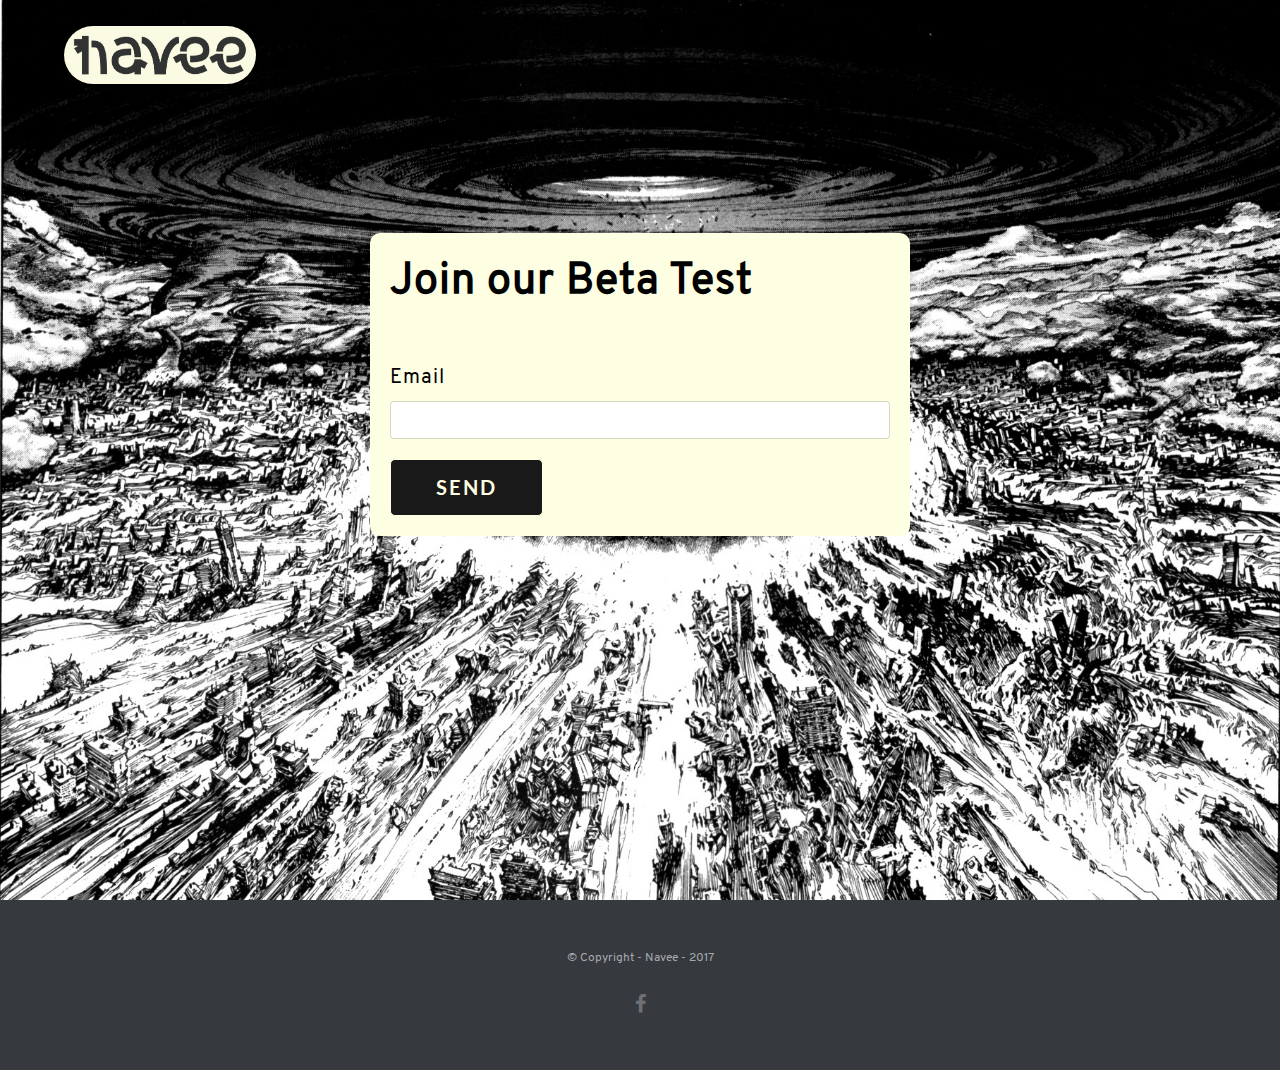
==== joinbeta.html @ 869cebb1 "Add files" ====
<!DOCTYPE html>
<html lang="en">

  <head>

    <meta charset="utf-8">
    <meta name="viewport" content="width=device-width, initial-scale=1, shrink-to-fit=no">
    <meta name="description" content="">
    <meta name="author" content="">

    <title>Navee's Landing Inn | Trying to build the future of online Comics!</title>

    <!-- Bootstrap core CSS -->
    <link href="vendor/bootstrap/css/bootstrap.min.css" rel="stylesheet">

    <!-- Custom fonts for this template -->
    <link rel="stylesheet" href="vendor/font-awesome/css/font-awesome.min.css">
    <link rel="stylesheet" href="vendor/simple-line-icons/css/simple-line-icons.css">
    <link href="https://fonts.googleapis.com/css?family=Lato" rel="stylesheet">
    <link href="https://fonts.googleapis.com/css?family=Catamaran:100,200,300,400,500,600,700,800,900" rel="stylesheet">
    <link href="https://fonts.googleapis.com/css?family=Muli" rel="stylesheet">

    <!-- Plugin CSS -->
    <link rel="stylesheet" href="device-mockups/device-mockups.min.css">

    <!-- Custom styles for this template -->
    <link href="css/new-age.min.css" rel="stylesheet">

  </head>

  <body id="page-top">

    <header class="masthead login_sheet">
  	  <img alt="" src="img/LOGO_NAVEE.jpg" id="logo">
      <div class="container h-100" style="padding-top: 100px;">
        <div class="row h-50">
          <div class="col-lg-6 my-auto mx-auto justify-content-center">
          	<div class="div-login">
				<div class="header-content mx-auto">
				  <!--<h1 class="mb-5"><span style="font-weight: bold;"><span style="color:red;">RE</span>IMAGINE MANGAS</span>-->
				  <h1 class="mb-2"><span style="font-weight: bold;font-size: 43px;">Join our Beta Test</span>
				  <br>
				  <p style="font-size: 30px;"><br>
				  	<label for="email">Email</label>
  					<input type="text" class="form-control" id="email">
				  </p></h1>
				  <a href="newcomer.html" class="btn btn-outline btn-xl js-scroll-trigger" id="signup" style="background-color: #191919!important;color: #FEFEE2">SEND</a>
				</div>
			  </div>
          </div>
        </div>
      </div>
      <br>
    </header>

    <footer>
      <div class="container" id="footer1">
        <p>&copy; Copyright - Navee - 2017</p>
      </div>
      <div class="container" id="footer2">
      	<ul class="list-inline list-social">
          <!--<li class="list-inline-item social-twitter">
            <a href="#">
              <i class="fa fa-twitter"></i>
            </a>
          </li>-->
          <li class="list-inline-item social-facebook">
            <a href="https://www.facebook.com/naveemanga/" target="_blank">
              <i class="fa fa-facebook"></i>
            </a>
          </li>
          <!--<li class="list-inline-item social-google-plus">
            <a href="#">
              <i class="fa fa-google-plus"></i>
            </a>
          </li>-->
		  </ul>
      </div>
    </footer>

    <!-- Bootstrap core JavaScript -->
    <script src="vendor/jquery/jquery.min.js"></script>
    <script src="vendor/popper/popper.min.js"></script>
    <script src="vendor/bootstrap/js/bootstrap.min.js"></script>

    <!-- Plugin JavaScript -->
    <script src="vendor/jquery-easing/jquery.easing.min.js"></script>

    <!-- Custom scripts for this template -->
    <script src="js/new-age.min.js"></script>

  </body>

</html>
---- vendor/simple-line-icons/css/simple-line-icons.css ----
@font-face {
  font-family: 'simple-line-icons';
  src: url('../fonts/Simple-Line-Icons.eot?v=2.4.0');
  src: url('../fonts/Simple-Line-Icons.eot?v=2.4.0#iefix') format('embedded-opentype'), url('../fonts/Simple-Line-Icons.woff2?v=2.4.0') format('woff2'), url('../fonts/Simple-Line-Icons.ttf?v=2.4.0') format('truetype'), url('../fonts/Simple-Line-Icons.woff?v=2.4.0') format('woff'), url('../fonts/Simple-Line-Icons.svg?v=2.4.0#simple-line-icons') format('svg');
  font-weight: normal;
  font-style: normal;
}
/*
 Use the following CSS code if you want to have a class per icon.
 Instead of a list of all class selectors, you can use the generic [class*="icon-"] selector, but it's slower:
*/
.icon-user,
.icon-people,
.icon-user-female,
.icon-user-follow,
.icon-user-following,
.icon-user-unfollow,
.icon-login,
.icon-logout,
.icon-emotsmile,
.icon-phone,
.icon-call-end,
.icon-call-in,
.icon-call-out,
.icon-map,
.icon-location-pin,
.icon-direction,
.icon-directions,
.icon-compass,
.icon-layers,
.icon-menu,
.icon-list,
.icon-options-vertical,
.icon-options,
.icon-arrow-down,
.icon-arrow-left,
.icon-arrow-right,
.icon-arrow-up,
.icon-arrow-up-circle,
.icon-arrow-left-circle,
.icon-arrow-right-circle,
.icon-arrow-down-circle,
.icon-check,
.icon-clock,
.icon-plus,
.icon-minus,
.icon-close,
.icon-event,
.icon-exclamation,
.icon-organization,
.icon-trophy,
.icon-screen-smartphone,
.icon-screen-desktop,
.icon-plane,
.icon-notebook,
.icon-mustache,
.icon-mouse,
.icon-magnet,
.icon-energy,
.icon-disc,
.icon-cursor,
.icon-cursor-move,
.icon-crop,
.icon-chemistry,
.icon-speedometer,
.icon-shield,
.icon-screen-tablet,
.icon-magic-wand,
.icon-hourglass,
.icon-graduation,
.icon-ghost,
.icon-game-controller,
.icon-fire,
.icon-eyeglass,
.icon-envelope-open,
.icon-envelope-letter,
.icon-bell,
.icon-badge,
.icon-anchor,
.icon-wallet,
.icon-vector,
.icon-speech,
.icon-puzzle,
.icon-printer,
.icon-present,
.icon-playlist,
.icon-pin,
.icon-picture,
.icon-handbag,
.icon-globe-alt,
.icon-globe,
.icon-folder-alt,
.icon-folder,
.icon-film,
.icon-feed,
.icon-drop,
.icon-drawer,
.icon-docs,
.icon-doc,
.icon-diamond,
.icon-cup,
.icon-calculator,
.icon-bubbles,
.icon-briefcase,
.icon-book-open,
.icon-basket-loaded,
.icon-basket,
.icon-bag,
.icon-action-undo,
.icon-action-redo,
.icon-wrench,
.icon-umbrella,
.icon-trash,
.icon-tag,
.icon-support,
.icon-frame,
.icon-size-fullscreen,
.icon-size-actual,
.icon-shuffle,
.icon-share-alt,
.icon-share,
.icon-rocket,
.icon-question,
.icon-pie-chart,
.icon-pencil,
.icon-note,
.icon-loop,
.icon-home,
.icon-grid,
.icon-graph,
.icon-microphone,
.icon-music-tone-alt,
.icon-music-tone,
.icon-earphones-alt,
.icon-earphones,
.icon-equalizer,
.icon-like,
.icon-dislike,
.icon-control-start,
.icon-control-rewind,
.icon-control-play,
.icon-control-pause,
.icon-control-forward,
.icon-control-end,
.icon-volume-1,
.icon-volume-2,
.icon-volume-off,
.icon-calendar,
.icon-bulb,
.icon-chart,
.icon-ban,
.icon-bubble,
.icon-camrecorder,
.icon-camera,
.icon-cloud-download,
.icon-cloud-upload,
.icon-envelope,
.icon-eye,
.icon-flag,
.icon-heart,
.icon-info,
.icon-key,
.icon-link,
.icon-lock,
.icon-lock-open,
.icon-magnifier,
.icon-magnifier-add,
.icon-magnifier-remove,
.icon-paper-clip,
.icon-paper-plane,
.icon-power,
.icon-refresh,
.icon-reload,
.icon-settings,
.icon-star,
.icon-symbol-female,
.icon-symbol-male,
.icon-target,
.icon-credit-card,
.icon-paypal,
.icon-social-tumblr,
.icon-social-twitter,
.icon-social-facebook,
.icon-social-instagram,
.icon-social-linkedin,
.icon-social-pinterest,
.icon-social-github,
.icon-social-google,
.icon-social-reddit,
.icon-social-skype,
.icon-social-dribbble,
.icon-social-behance,
.icon-social-foursqare,
.icon-social-soundcloud,
.icon-social-spotify,
.icon-social-stumbleupon,
.icon-social-youtube,
.icon-social-dropbox,
.icon-social-vkontakte,
.icon-social-steam {
  font-family: 'simple-line-icons';
  speak: none;
  font-style: normal;
  font-weight: normal;
  font-variant: normal;
  text-transform: none;
  line-height: 1;
  /* Better Font Rendering =========== */
  -webkit-font-smoothing: antialiased;
  -moz-osx-font-smoothing: grayscale;
}
.icon-user:before {
  content: "\e005";
}
.icon-people:before {
  content: "\e001";
}
.icon-user-female:before {
  content: "\e000";
}
.icon-user-follow:before {
  content: "\e002";
}
.icon-user-following:before {
  content: "\e003";
}
.icon-user-unfollow:before {
  content: "\e004";
}
.icon-login:before {
  content: "\e066";
}
.icon-logout:before {
  content: "\e065";
}
.icon-emotsmile:before {
  content: "\e021";
}
.icon-phone:before {
  content: "\e600";
}
.icon-call-end:before {
  content: "\e048";
}
.icon-call-in:before {
  content: "\e047";
}
.icon-call-out:before {
  content: "\e046";
}
.icon-map:before {
  content: "\e033";
}
.icon-location-pin:before {
  content: "\e096";
}
.icon-direction:before {
  content: "\e042";
}
.icon-directions:before {
  content: "\e041";
}
.icon-compass:before {
  content: "\e045";
}
.icon-layers:before {
  content: "\e034";
}
.icon-menu:before {
  content: "\e601";
}
.icon-list:before {
  content: "\e067";
}
.icon-options-vertical:before {
  content: "\e602";
}
.icon-options:before {
  content: "\e603";
}
.icon-arrow-down:before {
  content: "\e604";
}
.icon-arrow-left:before {
  content: "\e605";
}
.icon-arrow-right:before {
  content: "\e606";
}
.icon-arrow-up:before {
  content: "\e607";
}
.icon-arrow-up-circle:before {
  content: "\e078";
}
.icon-arrow-left-circle:before {
  content: "\e07a";
}
.icon-arrow-right-circle:before {
  content: "\e079";
}
.icon-arrow-down-circle:before {
  content: "\e07b";
}
.icon-check:before {
  content: "\e080";
}
.icon-clock:before {
  content: "\e081";
}
.icon-plus:before {
  content: "\e095";
}
.icon-minus:before {
  content: "\e615";
}
.icon-close:before {
  content: "\e082";
}
.icon-event:before {
  content: "\e619";
}
.icon-exclamation:before {
  content: "\e617";
}
.icon-organization:before {
  content: "\e616";
}
.icon-trophy:before {
  content: "\e006";
}
.icon-screen-smartphone:before {
  content: "\e010";
}
.icon-screen-desktop:before {
  content: "\e011";
}
.icon-plane:before {
  content: "\e012";
}
.icon-notebook:before {
  content: "\e013";
}
.icon-mustache:before {
  content: "\e014";
}
.icon-mouse:before {
  content: "\e015";
}
.icon-magnet:before {
  content: "\e016";
}
.icon-energy:before {
  content: "\e020";
}
.icon-disc:before {
  content: "\e022";
}
.icon-cursor:before {
  content: "\e06e";
}
.icon-cursor-move:before {
  content: "\e023";
}
.icon-crop:before {
  content: "\e024";
}
.icon-chemistry:before {
  content: "\e026";
}
.icon-speedometer:before {
  content: "\e007";
}
.icon-shield:before {
  content: "\e00e";
}
.icon-screen-tablet:before {
  content: "\e00f";
}
.icon-magic-wand:before {
  content: "\e017";
}
.icon-hourglass:before {
  content: "\e018";
}
.icon-graduation:before {
  content: "\e019";
}
.icon-ghost:before {
  content: "\e01a";
}
.icon-game-controller:before {
  content: "\e01b";
}
.icon-fire:before {
  content: "\e01c";
}
.icon-eyeglass:before {
  content: "\e01d";
}
.icon-envelope-open:before {
  content: "\e01e";
}
.icon-envelope-letter:before {
  content: "\e01f";
}
.icon-bell:before {
  content: "\e027";
}
.icon-badge:before {
  content: "\e028";
}
.icon-anchor:before {
  content: "\e029";
}
.icon-wallet:before {
  content: "\e02a";
}
.icon-vector:before {
  content: "\e02b";
}
.icon-speech:before {
  content: "\e02c";
}
.icon-puzzle:before {
  content: "\e02d";
}
.icon-printer:before {
  content: "\e02e";
}
.icon-present:before {
  content: "\e02f";
}
.icon-playlist:before {
  content: "\e030";
}
.icon-pin:before {
  content: "\e031";
}
.icon-picture:before {
  content: "\e032";
}
.icon-handbag:before {
  content: "\e035";
}
.icon-globe-alt:before {
  content: "\e036";
}
.icon-globe:before {
  content: "\e037";
}
.icon-folder-alt:before {
  content: "\e039";
}
.icon-folder:before {
  content: "\e089";
}
.icon-film:before {
  content: "\e03a";
}
.icon-feed:before {
  content: "\e03b";
}
.icon-drop:before {
  content: "\e03e";
}
.icon-drawer:before {
  content: "\e03f";
}
.icon-docs:before {
  content: "\e040";
}
.icon-doc:before {
  content: "\e085";
}
.icon-diamond:before {
  content: "\e043";
}
.icon-cup:before {
  content: "\e044";
}
.icon-calculator:before {
  content: "\e049";
}
.icon-bubbles:before {
  content: "\e04a";
}
.icon-briefcase:before {
  content: "\e04b";
}
.icon-book-open:before {
  content: "\e04c";
}
.icon-basket-loaded:before {
  content: "\e04d";
}
.icon-basket:before {
  content: "\e04e";
}
.icon-bag:before {
  content: "\e04f";
}
.icon-action-undo:before {
  content: "\e050";
}
.icon-action-redo:before {
  content: "\e051";
}
.icon-wrench:before {
  content: "\e052";
}
.icon-umbrella:before {
  content: "\e053";
}
.icon-trash:before {
  content: "\e054";
}
.icon-tag:before {
  content: "\e055";
}
.icon-support:before {
  content: "\e056";
}
.icon-frame:before {
  content: "\e038";
}
.icon-size-fullscreen:before {
  content: "\e057";
}
.icon-size-actual:before {
  content: "\e058";
}
.icon-shuffle:before {
  content: "\e059";
}
.icon-share-alt:before {
  content: "\e05a";
}
.icon-share:before {
  content: "\e05b";
}
.icon-rocket:before {
  content: "\e05c";
}
.icon-question:before {
  content: "\e05d";
}
.icon-pie-chart:before {
  content: "\e05e";
}
.icon-pencil:before {
  content: "\e05f";
}
.icon-note:before {
  content: "\e060";
}
.icon-loop:before {
  content: "\e064";
}
.icon-home:before {
  content: "\e069";
}
.icon-grid:before {
  content: "\e06a";
}
.icon-graph:before {
  content: "\e06b";
}
.icon-microphone:before {
  content: "\e063";
}
.icon-music-tone-alt:before {
  content: "\e061";
}
.icon-music-tone:before {
  content: "\e062";
}
.icon-earphones-alt:before {
  content: "\e03c";
}
.icon-earphones:before {
  content: "\e03d";
}
.icon-equalizer:before {
  content: "\e06c";
}
.icon-like:before {
  content: "\e068";
}
.icon-dislike:before {
  content: "\e06d";
}
.icon-control-start:before {
  content: "\e06f";
}
.icon-control-rewind:before {
  content: "\e070";
}
.icon-control-play:before {
  content: "\e071";
}
.icon-control-pause:before {
  content: "\e072";
}
.icon-control-forward:before {
  content: "\e073";
}
.icon-control-end:before {
  content: "\e074";
}
.icon-volume-1:before {
  content: "\e09f";
}
.icon-volume-2:before {
  content: "\e0a0";
}
.icon-volume-off:before {
  content: "\e0a1";
}
.icon-calendar:before {
  content: "\e075";
}
.icon-bulb:before {
  content: "\e076";
}
.icon-chart:before {
  content: "\e077";
}
.icon-ban:before {
  content: "\e07c";
}
.icon-bubble:before {
  content: "\e07d";
}
.icon-camrecorder:before {
  content: "\e07e";
}
.icon-camera:before {
  content: "\e07f";
}
.icon-cloud-download:before {
  content: "\e083";
}
.icon-cloud-upload:before {
  content: "\e084";
}
.icon-envelope:before {
  content: "\e086";
}
.icon-eye:before {
  content: "\e087";
}
.icon-flag:before {
  content: "\e088";
}
.icon-heart:before {
  content: "\e08a";
}
.icon-info:before {
  content: "\e08b";
}
.icon-key:before {
  content: "\e08c";
}
.icon-link:before {
  content: "\e08d";
}
.icon-lock:before {
  content: "\e08e";
}
.icon-lock-open:before {
  content: "\e08f";
}
.icon-magnifier:before {
  content: "\e090";
}
.icon-magnifier-add:before {
  content: "\e091";
}
.icon-magnifier-remove:before {
  content: "\e092";
}
.icon-paper-clip:before {
  content: "\e093";
}
.icon-paper-plane:before {
  content: "\e094";
}
.icon-power:before {
  content: "\e097";
}
.icon-refresh:before {
  content: "\e098";
}
.icon-reload:before {
  content: "\e099";
}
.icon-settings:before {
  content: "\e09a";
}
.icon-star:before {
  content: "\e09b";
}
.icon-symbol-female:before {
  content: "\e09c";
}
.icon-symbol-male:before {
  content: "\e09d";
}
.icon-target:before {
  content: "\e09e";
}
.icon-credit-card:before {
  content: "\e025";
}
.icon-paypal:before {
  content: "\e608";
}
.icon-social-tumblr:before {
  content: "\e00a";
}
.icon-social-twitter:before {
  content: "\e009";
}
.icon-social-facebook:before {
  content: "\e00b";
}
.icon-social-instagram:before {
  content: "\e609";
}
.icon-social-linkedin:before {
  content: "\e60a";
}
.icon-social-pinterest:before {
  content: "\e60b";
}
.icon-social-github:before {
  content: "\e60c";
}
.icon-social-google:before {
  content: "\e60d";
}
.icon-social-reddit:before {
  content: "\e60e";
}
.icon-social-skype:before {
  content: "\e60f";
}
.icon-social-dribbble:before {
  content: "\e00d";
}
.icon-social-behance:before {
  content: "\e610";
}
.icon-social-foursqare:before {
  content: "\e611";
}
.icon-social-soundcloud:before {
  content: "\e612";
}
.icon-social-spotify:before {
  content: "\e613";
}
.icon-social-stumbleupon:before {
  content: "\e614";
}
.icon-social-youtube:before {
  content: "\e008";
}
.icon-social-dropbox:before {
  content: "\e00c";
}
.icon-social-vkontakte:before {
  content: "\e618";
}
.icon-social-steam:before {
  content: "\e620";
}
---- device-mockups/device-mockups.min.css ----
.device-mockup{position:relative;width:100%;padding-bottom:61.775701%}.device-mockup>.device{position:absolute;top:0;bottom:0;left:0;right:0;width:100%;height:100%;background-size:100% 100%;background-repeat:no-repeat;background-image:url(macbook/macbook.png)}.device-mockup>.device>.screen{position:absolute;top:11.0438729%;bottom:14.6747352%;left:13.364486%;right:13.364486%;overflow:hidden}.device-mockup>.device>.button{position:absolute;top:0;left:0;display:none;overflow:hidden;border-radius:100%;-webkit-border-radius:100%;-moz-border-radius:100%;cursor:pointer}.device-mockup.imac{padding-bottom:81.230769%}.device-mockup.imac>.device{background-image:url(imac/imac.png)}.device-mockup.imac>.device>.screen{top:8.20707071%;bottom:31.6919192%;left:6.61538462%;right:6.61538462%}.device-mockup.macbook{padding-bottom:61.775701%}.device-mockup.macbook>.device{background-image:url(macbook/macbook.png)}.device-mockup.macbook>.device>.screen{top:11.0438729%;bottom:14.6747352%;left:13.364486%;right:13.364486%}.device-mockup.macbook_2015{padding-bottom:57.5%}.device-mockup.macbook_2015.grey>.device,.device-mockup.macbook_2015>.device{background-image:url(macbook_2015/grey.png)}.device-mockup.macbook_2015.silver>.device,.device-mockup.macbook_2015>.device{background-image:url(macbook_2015/silver.png)}.device-mockup.macbook_2015.gold>.device,.device-mockup.macbook_2015>.device{background-image:url(macbook_2015/gold.png)}.device-mockup.macbook_2015>.device>.screen{top:7.5%;bottom:10.9%;left:12.46%;right:12.56%}.device-mockup.iphone5,.device-mockup.iphone5.portrait{padding-bottom:210.57%}.device-mockup.iphone5.landscape{padding-bottom:47.49%}.device-mockup.iphone5.black>.device,.device-mockup.iphone5.portrait.black>.device,.device-mockup.iphone5>.device{background-image:url(iphone5/iphone5_port_black.png)}.device-mockup.iphone5.landscape.black>.device,.device-mockup.iphone5.landscape>.device{background-image:url(iphone5/iphone5_land_black.png)}.device-mockup.iphone5.portrait.white>.device,.device-mockup.iphone5.white>.device{background-image:url(iphone5/iphone5_port_white.png)}.device-mockup.iphone5.landscape.white>.device{background-image:url(iphone5/iphone5_land_white.png)}.device-mockup.iphone5.portrait>.device>.screen,.device-mockup.iphone5>.device>.screen{top:14.78%;bottom:13.78%;left:8.77%;right:7.77%}.device-mockup.iphone5.landscape>.device>.screen{top:7.422488%;bottom:8.422488%;left:14.919127%;right:14.019127%}.device-mockup.iphone5.portrait>.device>.button,.device-mockup.iphone5>.device>.button{display:block;top:88.3%;bottom:2.5%;left:40%;right:40%}.device-mockup.iphone5.landscape>.device>.button{display:block;top:40%;bottom:41%;left:88.4%;right:2.3%}.device-mockup.iphone_se,.device-mockup.iphone_se.portrait{padding-bottom:209.83%}.device-mockup.iphone_se.landscape{padding-bottom:47.66%}.device-mockup.iphone_se.black>.device,.device-mockup.iphone_se.portrait.black>.device,.device-mockup.iphone_se>.device{background-image:url(iphone_se/iphone_se_port_black.png)}.device-mockup.iphone_se.landscape.black>.device,.device-mockup.iphone_se.landscape>.device{background-image:url(iphone_se/iphone_se_land_black.png)}.device-mockup.iphone_se.portrait.white>.device,.device-mockup.iphone_se.white>.device{background-image:url(iphone_se/iphone_se_port_white.png)}.device-mockup.iphone_se.landscape.white>.device{background-image:url(iphone_se/iphone_se_land_white.png)}.device-mockup.iphone_se.gold>.device,.device-mockup.iphone_se.portrait.gold>.device{background-image:url(iphone_se/iphone_se_port_gold.png)}.device-mockup.iphone_se.landscape.gold>.device{background-image:url(iphone_se/iphone_se_land_gold.png)}.device-mockup.iphone_se.portrait.rose>.device,.device-mockup.iphone_se.rose>.device{background-image:url(iphone_se/iphone_se_port_rose.png)}.device-mockup.iphone_se.landscape.rose>.device{background-image:url(iphone_se/iphone_se_land_rose.png)}.device-mockup.iphone_se.portrait>.device>.screen,.device-mockup.iphone_se>.device>.screen{top:16.28%;bottom:16.28%;left:11.77%;right:11.77%}.device-mockup.iphone_se.landscape>.device>.screen{top:11.722488%;bottom:11.722488%;left:16.0191273%;right:16.0191273%}.device-mockup.iphone_se.portrait>.device>.button,.device-mockup.iphone_se>.device>.button{display:block;top:86.3%;bottom:5.5%;left:42%;right:42%}.device-mockup.iphone_se.landscape>.device>.button{display:block;top:42%;bottom:42%;left:86.4%;right:5.1%}.device-mockup.iphone6,.device-mockup.iphone6.portrait{padding-bottom:207.19%}.device-mockup.iphone6.landscape{padding-bottom:48.76%}.device-mockup.iphone6.black>.device,.device-mockup.iphone6.portrait.black>.device,.device-mockup.iphone6>.device{background-image:url(iphone_6/iphone_6_port_black.png)}.device-mockup.iphone6.landscape.black>.device,.device-mockup.iphone6.landscape>.device{background-image:url(iphone_6/iphone_6_land_black.png)}.device-mockup.iphone6.portrait.white>.device,.device-mockup.iphone6.white>.device{background-image:url(iphone_6/iphone_6_port_white.png)}.device-mockup.iphone6.landscape.white>.device{background-image:url(iphone_6/iphone_6_land_white.png)}.device-mockup.iphone6.gold>.device,.device-mockup.iphone6.portrait.gold>.device{background-image:url(iphone_6/iphone_6_port_gold.png)}.device-mockup.iphone6.landscape.gold>.device{background-image:url(iphone_6/iphone_6_land_gold.png)}.device-mockup.iphone6.portrait>.device>.screen,.device-mockup.iphone6>.device>.screen{top:12.58%;bottom:12.88%;left:6.77%;right:6.77%}.device-mockup.iphone6.landscape>.device>.screen{top:6.77%;bottom:6.77%;left:12.58%;right:12.88%}.device-mockup.iphone6.portrait>.device>.button,.device-mockup.iphone6>.device>.button{display:block;top:88.6%;bottom:3.2%;left:42%;right:42%}.device-mockup.iphone6.landscape>.device>.button{display:block;top:42%;bottom:42%;left:88.6%;right:3.2%}.device-mockup.iphone6_plus,.device-mockup.iphone6_plus.portrait{padding-bottom:201.76%}.device-mockup.iphone6_plus.landscape{padding-bottom:49.56%}.device-mockup.iphone6_plus.black>.device,.device-mockup.iphone6_plus.portrait.black>.device,.device-mockup.iphone6_plus>.device{background-image:url(iphone_6_plus/iphone_6_plus_black_port.png)}.device-mockup.iphone6_plus.landscape.black>.device,.device-mockup.iphone6_plus.landscape>.device{background-image:url(iphone_6_plus/iphone_6_plus_black_land.png)}.device-mockup.iphone6_plus.portrait.white>.device,.device-mockup.iphone6_plus.white>.device{background-image:url(iphone_6_plus/iphone_6_plus_white_port.png)}.device-mockup.iphone6_plus.landscape.white>.device{background-image:url(iphone_6_plus/iphone_6_plus_white_land.png)}.device-mockup.iphone6_plus.gold>.device,.device-mockup.iphone6_plus.portrait.gold>.device{background-image:url(iphone_6_plus/iphone_6_plus_gold_port.png)}.device-mockup.iphone6_plus.landscape.gold>.device{background-image:url(iphone_6_plus/iphone_6_plus_gold_land.png)}.device-mockup.iphone6_plus.portrait>.device>.screen,.device-mockup.iphone6_plus>.device>.screen{top:11.58%;bottom:11.58%;left:5.97%;right:5.97%}.device-mockup.iphone6_plus.landscape>.device>.screen{top:5.97%;bottom:5.97%;left:11.38%;right:11.58%}.device-mockup.iphone6_plus.portrait>.device>.button,.device-mockup.iphone6_plus>.device>.button{display:block;top:89.9%;bottom:3.2%;left:43%;right:43%}.device-mockup.iphone6_plus.landscape>.device>.button{display:block;top:43%;bottom:43%;left:89.9%;right:3.2%}.device-mockup.ipad,.device-mockup.ipad.portrait{padding-bottom:128.406276%}.device-mockup.ipad.landscape{padding-bottom:79.9086758%}.device-mockup.ipad.black>.device,.device-mockup.ipad.portrait.black>.device,.device-mockup.ipad>.device{background-image:url(ipad/ipad_port_black.png)}.device-mockup.ipad.portrait.white>.device,.device-mockup.ipad.white>.device{background-image:url(ipad/ipad_port_white.png)}.device-mockup.ipad.landscape.black>.device,.device-mockup.ipad.landscape>.device{background-image:url(ipad/ipad_land_black.png)}.device-mockup.ipad.landscape.white>.device{background-image:url(ipad/ipad_land_white.png)}.device-mockup.ipad.portrait>.device>.screen,.device-mockup.ipad>.device>.screen{top:12.025723%;bottom:12.154341%;left:13.45995%;right:13.45995%}.device-mockup.ipad.landscape>.device>.screen{top:13.87755102%;bottom:13.87755102%;left:11.5459883%;right:11.5459883%}.device-mockup.ipad.portrait>.device>.button,.device-mockup.ipad>.device>.button{display:block;top:90.2%;bottom:5.5%;left:47.3%;right:47.3%}.device-mockup.ipad.landscape>.device>.button{display:block;top:47.3%;bottom:47.3%;left:90.8%;right:4.9%}.device-mockup.ipad_air,.device-mockup.ipad_air.portrait{padding-bottom:141.27%}.device-mockup.ipad_air.landscape{padding-bottom:70.79%}.device-mockup.ipad_air.grey>.device,.device-mockup.ipad_air.portrait.grey>.device,.device-mockup.ipad_air>.device{background-image:url(ipad_air/ipad_air_gray_port.png)}.device-mockup.ipad_air.portrait.silver>.device,.device-mockup.ipad_air.silver>.device{background-image:url(ipad_air/ipad_air_silver_port.png)}.device-mockup.ipad_air.landscape.grey>.device,.device-mockup.ipad_air.landscape>.device{background-image:url(ipad_air/ipad_air_gray_land.png)}.device-mockup.ipad_air.landscape.silver>.device{background-image:url(ipad_air/ipad_air_silver_land.png)}.device-mockup.ipad_air.portrait>.device>.screen,.device-mockup.ipad_air>.device>.screen{top:9.025723%;bottom:9.154341%;left:7.45995%;right:6.45995%}.device-mockup.ipad_air.landscape>.device>.screen{top:6.877551%;bottom:6.877551%;left:9.545988%;right:9.545988%}.device-mockup.ipad_air.portrait>.device>.button,.device-mockup.ipad_air>.device>.button{display:block;top:93.2%;bottom:2.5%;left:47.3%;right:47.3%}.device-mockup.ipad_air.landscape>.device>.button{display:block;top:47.3%;bottom:47.3%;left:93.1%;right:2.1%}.device-mockup.ipad_air_2,.device-mockup.ipad_air_2.portrait{padding-bottom:141.38%}.device-mockup.ipad_air_2.landscape{padding-bottom:70.73%}.device-mockup.ipad_air_2.grey>.device,.device-mockup.ipad_air_2.portrait.grey>.device,.device-mockup.ipad_air_2>.device{background-image:url(ipad_air_2/ipad_air_2_gray_port.png)}.device-mockup.ipad_air_2.portrait.silver>.device,.device-mockup.ipad_air_2.silver>.device{background-image:url(ipad_air_2/ipad_air_2_silver_port.png)}.device-mockup.ipad_air_2.gold>.device,.device-mockup.ipad_air_2.portrait.gold>.device{background-image:url(ipad_air_2/ipad_air_2_gold_port.png)}.device-mockup.ipad_air_2.landscape.grey>.device,.device-mockup.ipad_air_2.landscape>.device{background-image:url(ipad_air_2/ipad_air_2_gray_land.png)}.device-mockup.ipad_air_2.landscape.silver>.device{background-image:url(ipad_air_2/ipad_air_2_silver_land.png)}.device-mockup.ipad_air_2.landscape.gold>.device{background-image:url(ipad_air_2/ipad_air_2_gold_land.png)}.device-mockup.ipad_air_2.portrait>.device>.screen,.device-mockup.ipad_air_2>.device>.screen{top:9.025723%;bottom:8.854341%;left:6.15995%;right:6.15995%}.device-mockup.ipad_air_2.landscape>.device>.screen{top:6.277551%;bottom:6.277551%;left:8.545988%;right:8.545988%}.device-mockup.ipad_air_2.portrait>.device>.button,.device-mockup.ipad_air_2>.device>.button{display:block;top:93.2%;bottom:2.1%;left:46.3%;right:46.5%}.device-mockup.ipad_air_2.landscape>.device>.button{display:block;top:46.5%;bottom:46.8%;left:93.5%;right:1.9%}.device-mockup.ipad_pro,.device-mockup.ipad_pro.portrait{padding-bottom:138.63%}.device-mockup.ipad_pro.landscape{padding-bottom:72.14%}.device-mockup.ipad_pro.grey>.device,.device-mockup.ipad_pro.portrait.grey>.device,.device-mockup.ipad_pro>.device{background-image:url(ipad_pro/ipad_pro_port_black.png)}.device-mockup.ipad_pro.portrait.silver>.device,.device-mockup.ipad_pro.silver>.device{background-image:url(ipad_pro/ipad_pro_port_silver.png)}.device-mockup.ipad_pro.gold>.device,.device-mockup.ipad_pro.portrait.gold>.device{background-image:url(ipad_pro/ipad_pro_port_gold.png)}.device-mockup.ipad_pro.landscape.grey>.device,.device-mockup.ipad_pro.landscape>.device{background-image:url(ipad_pro/ipad_pro_land_black.png)}.device-mockup.ipad_pro.landscape.silver>.device{background-image:url(ipad_pro/ipad_pro_land_silver.png)}.device-mockup.ipad_pro.landscape.gold>.device{background-image:url(ipad_pro/ipad_pro_land_gold.png)}.device-mockup.ipad_pro.portrait>.device>.screen,.device-mockup.ipad_pro>.device>.screen{top:7.025723%;bottom:6.854341%;left:5.15995%;right:5.15995%}.device-mockup.ipad_pro.landscape>.device>.screen{top:5.177551%;bottom:5.177551%;left:6.945988%;right:6.945988%}.device-mockup.ipad_pro.portrait>.device>.button,.device-mockup.ipad_pro>.device>.button{display:block;top:94.9%;bottom:1.5%;left:47.3%;right:47.1%}.device-mockup.ipad_pro.landscape>.device>.button{display:block;top:47.5%;bottom:47.5%;left:94.8%;right:1.5%}.device-mockup.galaxy_s3,.device-mockup.galaxy_s3.portrait{padding-bottom:178.787879%}.device-mockup.galaxy_s3.landscape{padding-bottom:55.9322034%}.device-mockup.galaxy_s3.black>.device,.device-mockup.galaxy_s3.portrait.black>.device,.device-mockup.galaxy_s3>.device{background-image:url(galaxy_s3/s3_port_black.png)}.device-mockup.galaxy_s3.landscape.black>.device,.device-mockup.galaxy_s3.landscape>.device{background-image:url(galaxy_s3/s3_land_black.png)}.device-mockup.galaxy_s3.portrait.white>.device,.device-mockup.galaxy_s3.white>.device{background-image:url(galaxy_s3/s3_port_white.png)}.device-mockup.galaxy_s3.landscape.white>.device{background-image:url(galaxy_s3/s3_land_white.png)}.device-mockup.galaxy_s3.portrait>.device>.screen,.device-mockup.galaxy_s3>.device>.screen{top:12.3728814%;bottom:15.5367232%;left:13.8383838%;right:13.8383838%}.device-mockup.galaxy_s3.landscape>.device>.screen{top:13.8383838%;bottom:13.8383838%;left:12.3728814%;right:15.5367232%}.device-mockup.galaxy_s5,.device-mockup.galaxy_s5.portrait{padding-bottom:194.188862%}.device-mockup.galaxy_s5.landscape{padding-bottom:51.496259%}.device-mockup.galaxy_s5.black>.device,.device-mockup.galaxy_s5.portrait.black>.device,.device-mockup.galaxy_s5>.device{background-image:url(galaxy_s5/galaxy_s5_port_black.png)}.device-mockup.galaxy_s5.landscape.black>.device,.device-mockup.galaxy_s5.landscape>.device{background-image:url(galaxy_s5/galaxy_s5_land_black.png)}.device-mockup.galaxy_s5.portrait.white>.device,.device-mockup.galaxy_s5.white>.device{background-image:url(galaxy_s5/galaxy_s5_port_white.png)}.device-mockup.galaxy_s5.landscape.white>.device{background-image:url(galaxy_s5/galaxy_s5_land_white.png)}.device-mockup.galaxy_s5.portrait>.device>.screen,.device-mockup.galaxy_s5>.device>.screen{top:10.2%;bottom:10.1%;left:6.3%;right:6.4%}.device-mockup.galaxy_s5.landscape>.device>.screen{top:6.6%;bottom:6.2%;left:10.15%;right:10%}.device-mockup.galaxy_tab4,.device-mockup.galaxy_tab4.landscape{padding-bottom:72.689464%}.device-mockup.galaxy_tab4.black>.device,.device-mockup.galaxy_tab4.landscape.black>.device,.device-mockup.galaxy_tab4>.device{background-image:url(galaxy_tab4/galaxy_tab4_land_black.png)}.device-mockup.galaxy_tab4.landscape.white>.device,.device-mockup.galaxy_tab4.white>.device{background-image:url(galaxy_tab4/galaxy_tab4_land_white.png)}.device-mockup.galaxy_tab4.landscape>.device>.screen,.device-mockup.galaxy_tab4>.device>.screen{top:11.5%;bottom:11.5%;left:5.4%;right:5.2%}.device-mockup.lumia920,.device-mockup.lumia920.portrait{padding-bottom:172.796353%}.device-mockup.lumia920.landscape{padding-bottom:56.3330381%}.device-mockup.lumia920.portrait>.device,.device-mockup.lumia920>.device{background-image:url(lumia920/lumia920_port.png)}.device-mockup.lumia920.landscape>.device{background-image:url(lumia920/lumia920_land.png)}.device-mockup.lumia920.portrait>.device>.screen,.device-mockup.lumia920>.device>.screen{top:10.6420405%;bottom:18.9973615%;left:13.5258359%;right:13.5258359%}.device-mockup.lumia920.landscape>.device>.screen{top:12.2641509%;bottom:12.2641509%;left:10.5403012%;right:18.6005314%}.device-mockup.nexus7,.device-mockup.nexus7.portrait{padding-bottom:156.521739%}.device-mockup.nexus7.landscape{padding-bottom:63.6678201%}.device-mockup.nexus7.portrait>.device,.device-mockup.nexus7>.device{background-image:url(nexus7/nexus7_port.png)}.device-mockup.nexus7.landscape>.device{background-image:url(nexus7/nexus7_land.png)}.device-mockup.nexus7.portrait>.device>.screen,.device-mockup.nexus7>.device>.screen{top:13.1365741%;bottom:12.7893519%;left:13.7681159%;right:13.7681159%}.device-mockup.nexus7.landscape>.device>.screen{top:13.7681159%;bottom:13.7681159%;left:13.0911188%;right:13.0911188%}.device-mockup.surface,.device-mockup.surface.landscape{padding-bottom:64.7584973%}.device-mockup.surface.landscape>.device,.device-mockup.surface>.device{background-image:url(surface/surface.png)}.device-mockup.surface.landscape>.device>.screen,.device-mockup.surface>.device>.screen{top:14.5488029%;bottom:14.9171271%;left:9.36195587%;right:9.36195587%}.device-mockup.samsung_tv,.device-mockup.samsung_tv.landscape{padding-bottom:64.68%}.device-mockup.samsung_tv.landscape>.device,.device-mockup.samsung_tv>.device{background-image:url(samsung_tv/samsung_tv.png)}.device-mockup.samsung_tv.landscape>.device>.screen,.device-mockup.samsung_tv>.device>.screen{top:2.148803%;bottom:12.817127%;left:1.261956%;right:1.361956%}
---- css/new-age.min.css ----
/*!
 * Start Bootstrap - New Age v4.0.0-beta (http://startbootstrap.com/template-overviews/new-age)
 * Copyright 2013-2017 Start Bootstrap
 * Licensed under MIT (https://github.com/BlackrockDigital/startbootstrap-new-age/blob/master/LICENSE)
 */body,html{width:100%;height:100%;}@font-face {font-family: "Overpass";src: url('../fonts/Overpass-Regular.ttf');}body{font-family: Overpass, Arial, Helvetica, Verdana, sans-serif;}a{color:#fdcc52;-webkit-transition:all .35s;-moz-transition:all .35s;transition:all .35s}a:focus,a:hover{color:#fcbd20}hr{max-width:100px;margin:25px auto 0;border-width:1px;border-color:rgba(34,34,34,.1)}hr.light{border-color:#fff}h1,h2,h3,h4,h5,h6{font-family:Overpass,Catamaran,Helvetica,Arial,sans-serif;font-weight:200;letter-spacing:1px}p{font-size:18px;line-height:1.5;margin-bottom:20px}section{padding:100px 0}section h2{font-size:50px}#mainNav{border-color:rgba(34,34,34,.05);background-color:#fff;-webkit-transition:all .35s;-moz-transition:all .35s;transition:all .35s;font-family:Overpass,Catamaran,Helvetica,Arial,sans-serif;font-weight:200;letter-spacing:1px}#mainNav .navbar-brand{color:#fdcc52;font-family:Overpass,Catamaran,Helvetica,Arial,sans-serif;font-weight:200;letter-spacing:1px}#mainNav .navbar-brand:focus,#mainNav .navbar-brand:hover{color:#fcbd20}#mainNav .navbar-toggler{font-size:12px;padding:8px 10px;color:#222}#mainNav .navbar-nav>li>a{font-size:11px;font-family:Overpass,Lato,Helvetica,Arial,sans-serif;letter-spacing:2px;text-transform:uppercase}#mainNav .navbar-nav>li>a.active{color:#fdcc52!important;background-color:transparent}#mainNav .navbar-nav>li>a.active:hover{background-color:transparent}#mainNav .navbar-nav>li>a,#mainNav .navbar-nav>li>a:focus{color:#222}#mainNav .navbar-nav>li>a:focus:hover,#mainNav .navbar-nav>li>a:hover{color:#fdcc52}@media (min-width:992px){#mainNav{border-color:transparent;background-color:transparent}#mainNav .navbar-brand{color:fade(white,70%)}#mainNav .navbar-brand:focus,#mainNav .navbar-brand:hover{color:#fff}#mainNav .navbar-nav>li>a,#mainNav .navbar-nav>li>a:focus{color:rgba(255,255,255,.7)}#mainNav .navbar-nav>li>a:focus:hover,#mainNav .navbar-nav>li>a:hover{color:#fff}#mainNav.navbar-shrink{border-color:rgba(34,34,34,.1);background-color:#fff}#mainNav.navbar-shrink .navbar-brand{color:#222}#mainNav.navbar-shrink .navbar-brand:focus,#mainNav.navbar-shrink .navbar-brand:hover{color:#fdcc52}#mainNav.navbar-shrink .navbar-nav>li>a,#mainNav.navbar-shrink .navbar-nav>li>a:focus{color:#222}#mainNav.navbar-shrink .navbar-nav>li>a:focus:hover,#mainNav.navbar-shrink .navbar-nav>li>a:hover{color:#fdcc52}}header.masthead{position:relative;width:100%;padding-top:250px;padding-bottom:100px;color:#fff;background:url(../img/COUVERTURE_WEB_NAVEE.png);background-repeat: no-repeat;background-size: cover;}header.masthead .header-content{max-width:500px;margin-bottom:100px;text-align:center}header.masthead .header-content h1{font-size:30px}header.masthead .device-container{max-width:325px;margin-right:auto;margin-left:auto}header.masthead .device-container .screen img{border-radius:3px}@media (min-width:992px){header.masthead{height:100vh;min-height:775px;padding-top:0;padding-bottom:0}header.masthead .header-content{margin-bottom:0;text-align:left}header.masthead .header-content h1{font-size:50px}header.masthead .device-container{max-width:325px}}section.download{position:relative;padding:150px 0}section.download h2{font-size:50px;margin-top:0}section.download .badges .badge-link{display:block;margin-bottom:25px}section.download .badges .badge-link:last-child{margin-bottom:0}section.download .badges .badge-link img{height:60px}@media (min-width:768px){section.download .badges .badge-link{display:inline-block;margin-bottom:0}}@media (min-width:768px){section.download h2{font-size:70px}}section.features .section-heading{margin-bottom:100px}section.features .section-heading h2{margin-top:0}section.features .section-heading p{margin-bottom:0}section.features .device-container,section.features .feature-item{max-width:325px;margin:0 auto}section.features .device-container{margin-bottom:100px}@media (min-width:992px){section.features .device-container{margin-bottom:0}}section.features .feature-item{padding-top:50px;padding-bottom:50px;text-align:center}section.features .feature-item h3{font-size:30px}section.features .feature-item i{font-size:80px;display:block;margin-bottom:15px;background:-webkit-linear-gradient(to left,#7b4397,#dc2430);background:linear-gradient(to left,#7b4397,#dc2430);-webkit-background-clip:text;-webkit-text-fill-color:transparent}section.cta{position:relative;background-color: #191919;background-position:center;-webkit-background-size:cover;-moz-background-size:cover;-o-background-size:cover;background-size:cover}section.cta .cta-content{position:relative;z-index:1}section.cta .cta-content h2{font-size:50px;max-width:450px;margin-top:0;margin-bottom:25px;color:#fff}@media (min-width:768px){section.cta .cta-content h2{font-size:80px}}section.cta .overlay{position:absolute;top:0;left:0;width:100%;height:100%;}section.contact{text-align:center}section.contact h2{margin-top:0;margin-bottom:25px}section.contact h2 i{color:#dd4b39}section.contact ul.list-social{margin-bottom:0}section.contact ul.list-social li a{font-size:40px;line-height:80px;display:block;width:80px;height:80px;color:#fff;border-radius:100%}section.contact ul.list-social li.social-twitter a{background-color:#1da1f2}section.contact ul.list-social li.social-twitter a:hover{background-color:#0d95e8}section.contact ul.list-social li.social-facebook a{background-color:#3b5998}section.contact ul.list-social li.social-facebook a:hover{background-color:#344e86}section.contact ul.list-social li.social-google-plus a{background-color:#dd4b39}section.contact ul.list-social li.social-google-plus a:hover{background-color:#d73925}footer{padding:25px 0;text-align:center;color:#a7abb1;background-color:#36393d;}footer p{font-size:12px;margin:0}footer ul{margin-bottom:0}footer ul li a{font-size:12px;color:rgba(255,255,255,.3)}footer ul li a.active,footer ul li a:active,footer ul li a:focus,footer ul li a:hover{text-decoration:none}.bg-primary{background:#fdcc52;background:-webkit-linear-gradient(#fdcc52,#fdc539);background:linear-gradient(#fdcc52,#fdc539)}.text-primary{color:#fdcc52}.no-gutter>[class*=col-]{padding-right:0;padding-left:0}.btn-outline{color:#fff;border:1px solid;border-color:#fff}.btn-outline.active,.btn-outline:active,.btn-outline:focus,.btn-outline:hover{color:#fff;border-color:#fdcc52;background-color:#fdcc52}.btn{border-radius:300px;font-family:Lato,Helvetica,Arial,sans-serif;letter-spacing:2px;text-transform:uppercase}.btn-xl{font-size:11px;padding:15px 45px}#footer1{display:inline;}#footer2{display:inline;}#contact{background:#FEFEE2!important;color:black;}.emoji{display:inline;width:1em;}#signup{font-weight:bold;background-color:#FEFEE2;border-color: #FEFEE2;font-size: 20px;border-radius: 5px;color:black;}#signin{font-weight:bold;float:right;margin-right: 1%;margin-top:1%;background-color:#FEFEE2;border-color: #FEFEE2;font-size: 12px;border-radius: 5px;color: black;}.img-Mangas{width: 120%;padding: 10px;}device-container h3{font-weight: bold;}.button-SignUp:hover{background-color: #f10000;border-color: #f10000;}.forfait{background-color: white;color: black;padding: 10%;border-radius: 10px;text-align: left;}.forfaithover:hover{margin-top: -2%;margin-left: -1%;box-shadow: 8px 8px 12px #555;}.item-disabled{color:#c1c3c6;}.getnavee{background-color:#191919;border-color: #191919;font-size: 14px;border-radius: 5px;}.list-forfait li:before{content: "✓";margin-right: 2%;}@media (max-width: 991px){.col-lg-4 {padding-top:40px;}}@media (max-width: 991px){#signin {position: absolute;top:0;right:0;}}#logo{width: 15%;margin-left: 5%;margin-top: 2%;border-radius: 30px;}@media (max-width: 991px){#logo {position:absolute;left: 0;top: 0;width: 35%;border-radius: 15px;}}#download{background:#191919!important;color:#FEFEE2}#features{background:#FEFEE2;}.div-login{background-color:#FEFEE2;color: black;padding: 20px 0px;border-radius: 10px;max-height: 80vh;overflow: auto;}.div-login label{font-size: 20px;}.login_sheet{background: url(../img/akira.jpg)!important;}.newcomer_sheet{background-color:black;background: url("../img/One Piece.png")!important;}.login_sheet,.newcomer_sheet{background-position: center!important;background-repeat: no-repeat!important;background-size: auto;background-size: cover!important;}.div-chatbot{max-height: 80vh;color: black;padding: 20px 0px;border-radius: 10px;}#footer2 a{font-size: 20px;}.filtresoon{position:absolute;width:100%;height:100%;background-color:black; opacity:0.85;z-index:1;filter:alpha(opacity=85);margin: -10%;width: 93%;height: 101%;border-radius: 10px;color: white;text-align: center;}.filtresoon p{margin-top: 70%;font-size: 30px;}
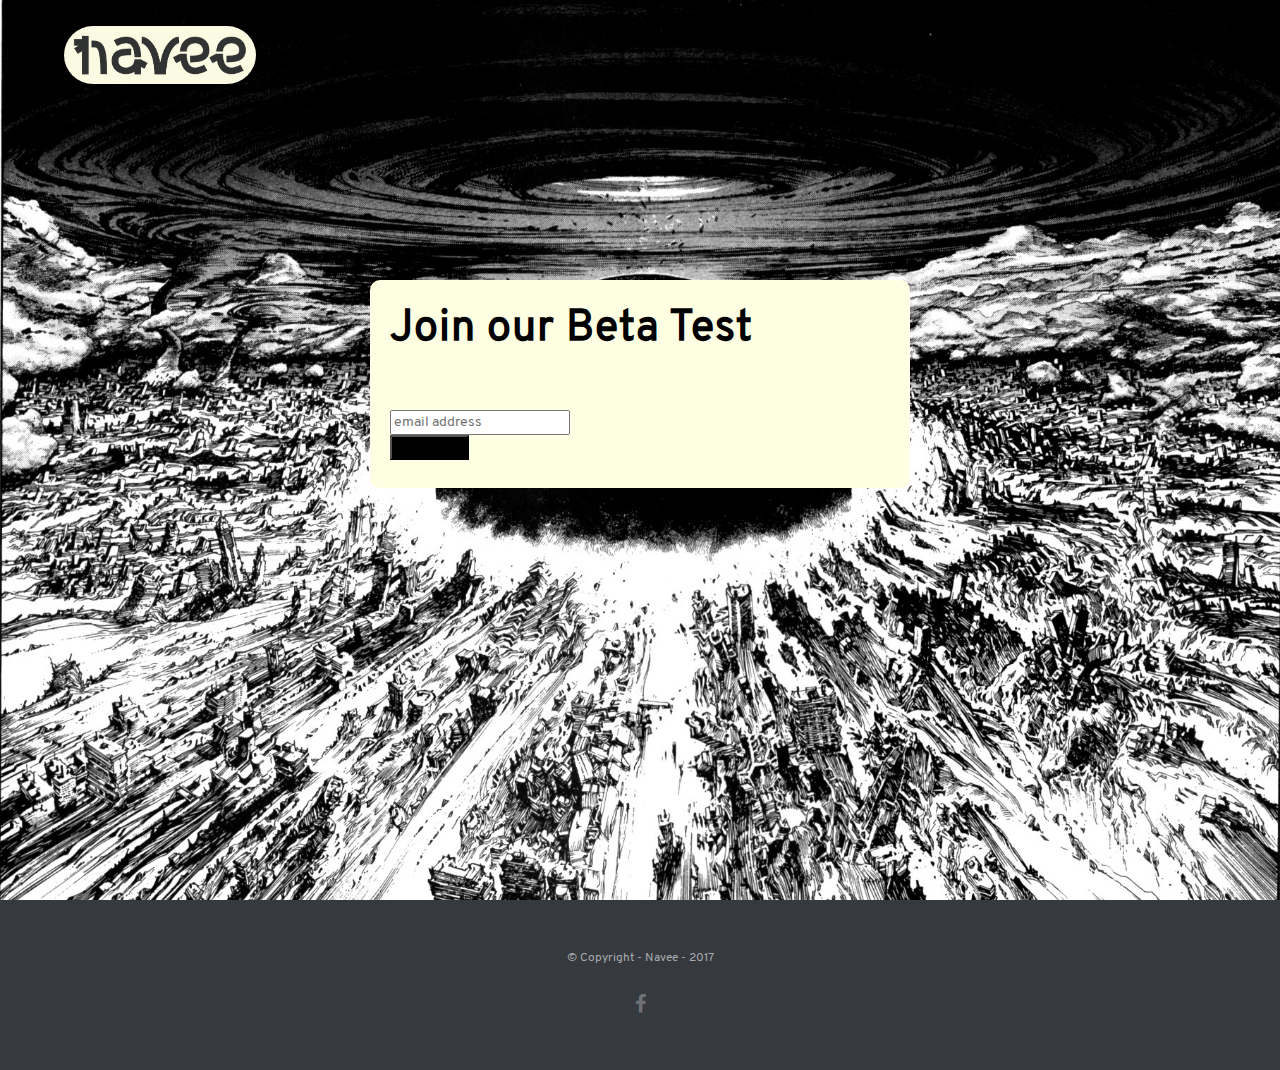
==== commit 0bb489ea: "Update files" ====
--- a/joinbeta.html
+++ b/joinbeta.html
@@ -37,14 +37,21 @@
           <div class="col-lg-6 my-auto mx-auto justify-content-center">
           	<div class="div-login">
 				<div class="header-content mx-auto">
-				  <!--<h1 class="mb-5"><span style="font-weight: bold;"><span style="color:red;">RE</span>IMAGINE MANGAS</span>-->
 				  <h1 class="mb-2"><span style="font-weight: bold;font-size: 43px;">Join our Beta Test</span>
 				  <br>
-				  <p style="font-size: 30px;"><br>
-				  	<label for="email">Email</label>
-  					<input type="text" class="form-control" id="email">
-				  </p></h1>
-				  <a href="newcomer.html" class="btn btn-outline btn-xl js-scroll-trigger" id="signup" style="background-color: #191919!important;color: #FEFEE2">SEND</a>
+					<link href="//cdn-images.mailchimp.com/embedcode/slim-10_7.css" rel="stylesheet" type="text/css">
+					<style type="text/css">
+						#mc_embed_signup{background:#FEFEE2; clear:left; font:14px Overpass,Helvetica,Arial,sans-serif; }
+					</style><br>
+					<div id="mc_embed_signup">
+					<form action="https://navee.us17.list-manage.com/subscribe/post?u=b78b849c7e067d301057441fc&amp;id=73f997a440" method="post" id="mc-embedded-subscribe-form" name="mc-embedded-subscribe-form" class="validate" target="_blank" novalidate>
+						<div id="mc_embed_signup_scroll">
+						<input type="email" value="" name="EMAIL" class="email" id="mce-EMAIL" placeholder="email address" required>
+						<div style="position: absolute; left: -5000px;" aria-hidden="true"><input type="text" name="b_b78b849c7e067d301057441fc_73f997a440" tabindex="-1" value=""></div>
+						<div class="clear"><input type="submit" value="Subscribe" name="subscribe" id="mc-embedded-subscribe" class="button" style="background-color: black;"></div>
+						</div>
+					</form>
+					</div>
 				</div>
 			  </div>
           </div>
--- a/css/new-age.min.css
+++ b/css/new-age.min.css
@@ -2,4 +2,4 @@
  * Start Bootstrap - New Age v4.0.0-beta (http://startbootstrap.com/template-overviews/new-age)
  * Copyright 2013-2017 Start Bootstrap
  * Licensed under MIT (https://github.com/BlackrockDigital/startbootstrap-new-age/blob/master/LICENSE)
- */body,html{width:100%;height:100%;}@font-face {font-family: "Overpass";src: url('../fonts/Overpass-Regular.ttf');}body{font-family: Overpass, Arial, Helvetica, Verdana, sans-serif;}a{color:#fdcc52;-webkit-transition:all .35s;-moz-transition:all .35s;transition:all .35s}a:focus,a:hover{color:#fcbd20}hr{max-width:100px;margin:25px auto 0;border-width:1px;border-color:rgba(34,34,34,.1)}hr.light{border-color:#fff}h1,h2,h3,h4,h5,h6{font-family:Overpass,Catamaran,Helvetica,Arial,sans-serif;font-weight:200;letter-spacing:1px}p{font-size:18px;line-height:1.5;margin-bottom:20px}section{padding:100px 0}section h2{font-size:50px}#mainNav{border-color:rgba(34,34,34,.05);background-color:#fff;-webkit-transition:all .35s;-moz-transition:all .35s;transition:all .35s;font-family:Overpass,Catamaran,Helvetica,Arial,sans-serif;font-weight:200;letter-spacing:1px}#mainNav .navbar-brand{color:#fdcc52;font-family:Overpass,Catamaran,Helvetica,Arial,sans-serif;font-weight:200;letter-spacing:1px}#mainNav .navbar-brand:focus,#mainNav .navbar-brand:hover{color:#fcbd20}#mainNav .navbar-toggler{font-size:12px;padding:8px 10px;color:#222}#mainNav .navbar-nav>li>a{font-size:11px;font-family:Overpass,Lato,Helvetica,Arial,sans-serif;letter-spacing:2px;text-transform:uppercase}#mainNav .navbar-nav>li>a.active{color:#fdcc52!important;background-color:transparent}#mainNav .navbar-nav>li>a.active:hover{background-color:transparent}#mainNav .navbar-nav>li>a,#mainNav .navbar-nav>li>a:focus{color:#222}#mainNav .navbar-nav>li>a:focus:hover,#mainNav .navbar-nav>li>a:hover{color:#fdcc52}@media (min-width:992px){#mainNav{border-color:transparent;background-color:transparent}#mainNav .navbar-brand{color:fade(white,70%)}#mainNav .navbar-brand:focus,#mainNav .navbar-brand:hover{color:#fff}#mainNav .navbar-nav>li>a,#mainNav .navbar-nav>li>a:focus{color:rgba(255,255,255,.7)}#mainNav .navbar-nav>li>a:focus:hover,#mainNav .navbar-nav>li>a:hover{color:#fff}#mainNav.navbar-shrink{border-color:rgba(34,34,34,.1);background-color:#fff}#mainNav.navbar-shrink .navbar-brand{color:#222}#mainNav.navbar-shrink .navbar-brand:focus,#mainNav.navbar-shrink .navbar-brand:hover{color:#fdcc52}#mainNav.navbar-shrink .navbar-nav>li>a,#mainNav.navbar-shrink .navbar-nav>li>a:focus{color:#222}#mainNav.navbar-shrink .navbar-nav>li>a:focus:hover,#mainNav.navbar-shrink .navbar-nav>li>a:hover{color:#fdcc52}}header.masthead{position:relative;width:100%;padding-top:250px;padding-bottom:100px;color:#fff;background:url(../img/COUVERTURE_WEB_NAVEE.png);background-repeat: no-repeat;background-size: cover;}header.masthead .header-content{max-width:500px;margin-bottom:100px;text-align:center}header.masthead .header-content h1{font-size:30px}header.masthead .device-container{max-width:325px;margin-right:auto;margin-left:auto}header.masthead .device-container .screen img{border-radius:3px}@media (min-width:992px){header.masthead{height:100vh;min-height:775px;padding-top:0;padding-bottom:0}header.masthead .header-content{margin-bottom:0;text-align:left}header.masthead .header-content h1{font-size:50px}header.masthead .device-container{max-width:325px}}section.download{position:relative;padding:150px 0}section.download h2{font-size:50px;margin-top:0}section.download .badges .badge-link{display:block;margin-bottom:25px}section.download .badges .badge-link:last-child{margin-bottom:0}section.download .badges .badge-link img{height:60px}@media (min-width:768px){section.download .badges .badge-link{display:inline-block;margin-bottom:0}}@media (min-width:768px){section.download h2{font-size:70px}}section.features .section-heading{margin-bottom:100px}section.features .section-heading h2{margin-top:0}section.features .section-heading p{margin-bottom:0}section.features .device-container,section.features .feature-item{max-width:325px;margin:0 auto}section.features .device-container{margin-bottom:100px}@media (min-width:992px){section.features .device-container{margin-bottom:0}}section.features .feature-item{padding-top:50px;padding-bottom:50px;text-align:center}section.features .feature-item h3{font-size:30px}section.features .feature-item i{font-size:80px;display:block;margin-bottom:15px;background:-webkit-linear-gradient(to left,#7b4397,#dc2430);background:linear-gradient(to left,#7b4397,#dc2430);-webkit-background-clip:text;-webkit-text-fill-color:transparent}section.cta{position:relative;background-color: #191919;background-position:center;-webkit-background-size:cover;-moz-background-size:cover;-o-background-size:cover;background-size:cover}section.cta .cta-content{position:relative;z-index:1}section.cta .cta-content h2{font-size:50px;max-width:450px;margin-top:0;margin-bottom:25px;color:#fff}@media (min-width:768px){section.cta .cta-content h2{font-size:80px}}section.cta .overlay{position:absolute;top:0;left:0;width:100%;height:100%;}section.contact{text-align:center}section.contact h2{margin-top:0;margin-bottom:25px}section.contact h2 i{color:#dd4b39}section.contact ul.list-social{margin-bottom:0}section.contact ul.list-social li a{font-size:40px;line-height:80px;display:block;width:80px;height:80px;color:#fff;border-radius:100%}section.contact ul.list-social li.social-twitter a{background-color:#1da1f2}section.contact ul.list-social li.social-twitter a:hover{background-color:#0d95e8}section.contact ul.list-social li.social-facebook a{background-color:#3b5998}section.contact ul.list-social li.social-facebook a:hover{background-color:#344e86}section.contact ul.list-social li.social-google-plus a{background-color:#dd4b39}section.contact ul.list-social li.social-google-plus a:hover{background-color:#d73925}footer{padding:25px 0;text-align:center;color:#a7abb1;background-color:#36393d;}footer p{font-size:12px;margin:0}footer ul{margin-bottom:0}footer ul li a{font-size:12px;color:rgba(255,255,255,.3)}footer ul li a.active,footer ul li a:active,footer ul li a:focus,footer ul li a:hover{text-decoration:none}.bg-primary{background:#fdcc52;background:-webkit-linear-gradient(#fdcc52,#fdc539);background:linear-gradient(#fdcc52,#fdc539)}.text-primary{color:#fdcc52}.no-gutter>[class*=col-]{padding-right:0;padding-left:0}.btn-outline{color:#fff;border:1px solid;border-color:#fff}.btn-outline.active,.btn-outline:active,.btn-outline:focus,.btn-outline:hover{color:#fff;border-color:#fdcc52;background-color:#fdcc52}.btn{border-radius:300px;font-family:Lato,Helvetica,Arial,sans-serif;letter-spacing:2px;text-transform:uppercase}.btn-xl{font-size:11px;padding:15px 45px}#footer1{display:inline;}#footer2{display:inline;}#contact{background:#FEFEE2!important;color:black;}.emoji{display:inline;width:1em;}#signup{font-weight:bold;background-color:#FEFEE2;border-color: #FEFEE2;font-size: 20px;border-radius: 5px;color:black;}#signin{font-weight:bold;float:right;margin-right: 1%;margin-top:1%;background-color:#FEFEE2;border-color: #FEFEE2;font-size: 12px;border-radius: 5px;color: black;}.img-Mangas{width: 120%;padding: 10px;}device-container h3{font-weight: bold;}.button-SignUp:hover{background-color: #f10000;border-color: #f10000;}.forfait{background-color: white;color: black;padding: 10%;border-radius: 10px;text-align: left;}.forfaithover:hover{margin-top: -2%;margin-left: -1%;box-shadow: 8px 8px 12px #555;}.item-disabled{color:#c1c3c6;}.getnavee{background-color:#191919;border-color: #191919;font-size: 14px;border-radius: 5px;}.list-forfait li:before{content: "✓";margin-right: 2%;}@media (max-width: 991px){.col-lg-4 {padding-top:40px;}}@media (max-width: 991px){#signin {position: absolute;top:0;right:0;}}#logo{width: 15%;margin-left: 5%;margin-top: 2%;border-radius: 30px;}@media (max-width: 991px){#logo {position:absolute;left: 0;top: 0;width: 35%;border-radius: 15px;}}#download{background:#191919!important;color:#FEFEE2}#features{background:#FEFEE2;}.div-login{background-color:#FEFEE2;color: black;padding: 20px 0px;border-radius: 10px;max-height: 80vh;overflow: auto;}.div-login label{font-size: 20px;}.login_sheet{background: url(../img/akira.jpg)!important;}.newcomer_sheet{background-color:black;background: url("../img/One Piece.png")!important;}.login_sheet,.newcomer_sheet{background-position: center!important;background-repeat: no-repeat!important;background-size: auto;background-size: cover!important;}.div-chatbot{max-height: 80vh;color: black;padding: 20px 0px;border-radius: 10px;}#footer2 a{font-size: 20px;}.filtresoon{position:absolute;width:100%;height:100%;background-color:black; opacity:0.85;z-index:1;filter:alpha(opacity=85);margin: -10%;width: 93%;height: 101%;border-radius: 10px;color: white;text-align: center;}.filtresoon p{margin-top: 70%;font-size: 30px;}+ */body,html{width:100%;height:100%;}@font-face {font-family: "Overpass";src: url('../fonts/Overpass-Regular.ttf');}body{font-family: Overpass, Arial, Helvetica, Verdana, sans-serif;}a{color:#fdcc52;-webkit-transition:all .35s;-moz-transition:all .35s;transition:all .35s}a:focus,a:hover{color:#fcbd20}hr{max-width:100px;margin:25px auto 0;border-width:1px;border-color:rgba(34,34,34,.1)}hr.light{border-color:#fff}h1,h2,h3,h4,h5,h6{font-family:Overpass,Catamaran,Helvetica,Arial,sans-serif;font-weight:200;letter-spacing:1px}p{font-size:18px;line-height:1.5;margin-bottom:20px}section{padding:100px 0}section h2{font-size:50px}#mainNav{border-color:rgba(34,34,34,.05);background-color:#fff;-webkit-transition:all .35s;-moz-transition:all .35s;transition:all .35s;font-family:Overpass,Catamaran,Helvetica,Arial,sans-serif;font-weight:200;letter-spacing:1px}#mainNav .navbar-brand{color:#fdcc52;font-family:Overpass,Catamaran,Helvetica,Arial,sans-serif;font-weight:200;letter-spacing:1px}#mainNav .navbar-brand:focus,#mainNav .navbar-brand:hover{color:#fcbd20}#mainNav .navbar-toggler{font-size:12px;padding:8px 10px;color:#222}#mainNav .navbar-nav>li>a{font-size:11px;font-family:Overpass,Lato,Helvetica,Arial,sans-serif;letter-spacing:2px;text-transform:uppercase}#mainNav .navbar-nav>li>a.active{color:#fdcc52!important;background-color:transparent}#mainNav .navbar-nav>li>a.active:hover{background-color:transparent}#mainNav .navbar-nav>li>a,#mainNav .navbar-nav>li>a:focus{color:#222}#mainNav .navbar-nav>li>a:focus:hover,#mainNav .navbar-nav>li>a:hover{color:#fdcc52}@media (min-width:992px){#mainNav{border-color:transparent;background-color:transparent}#mainNav .navbar-brand{color:fade(white,70%)}#mainNav .navbar-brand:focus,#mainNav .navbar-brand:hover{color:#fff}#mainNav .navbar-nav>li>a,#mainNav .navbar-nav>li>a:focus{color:rgba(255,255,255,.7)}#mainNav .navbar-nav>li>a:focus:hover,#mainNav .navbar-nav>li>a:hover{color:#fff}#mainNav.navbar-shrink{border-color:rgba(34,34,34,.1);background-color:#fff}#mainNav.navbar-shrink .navbar-brand{color:#222}#mainNav.navbar-shrink .navbar-brand:focus,#mainNav.navbar-shrink .navbar-brand:hover{color:#fdcc52}#mainNav.navbar-shrink .navbar-nav>li>a,#mainNav.navbar-shrink .navbar-nav>li>a:focus{color:#222}#mainNav.navbar-shrink .navbar-nav>li>a:focus:hover,#mainNav.navbar-shrink .navbar-nav>li>a:hover{color:#fdcc52}}header.masthead{position:relative;width:100%;padding-top:250px;padding-bottom:100px;color:#fff;background:url(../img/COUVERTURE_WEB_NAVEE.png);background-repeat: no-repeat;background-size: cover;}header.masthead .header-content{max-width:500px;margin-bottom:100px;text-align:center}header.masthead .header-content h1{font-size:30px}header.masthead .device-container{max-width:325px;margin-right:auto;margin-left:auto}header.masthead .device-container .screen img{border-radius:3px}@media (min-width:992px){header.masthead{height:100vh;min-height:775px;padding-top:0;padding-bottom:0}header.masthead .header-content{margin-bottom:0;text-align:left}header.masthead .header-content h1{font-size:50px}header.masthead .device-container{max-width:325px}}section.download{position:relative;padding:150px 0}section.download h2{font-size:50px;margin-top:0}section.download .badges .badge-link{display:block;margin-bottom:25px}section.download .badges .badge-link:last-child{margin-bottom:0}section.download .badges .badge-link img{height:60px}@media (min-width:768px){section.download .badges .badge-link{display:inline-block;margin-bottom:0}}@media (min-width:768px){section.download h2{font-size:70px}}section.features .section-heading{margin-bottom:100px}section.features .section-heading h2{margin-top:0}section.features .section-heading p{margin-bottom:0}section.features .device-container,section.features .feature-item{max-width:325px;margin:0 auto}section.features .device-container{margin-bottom:100px}@media (min-width:992px){section.features .device-container{margin-bottom:0}}section.features .feature-item{padding-top:50px;padding-bottom:50px;text-align:center}section.features .feature-item h3{font-size:30px}section.features .feature-item i{font-size:80px;display:block;margin-bottom:15px;background:-webkit-linear-gradient(to left,#7b4397,#dc2430);background:linear-gradient(to left,#7b4397,#dc2430);-webkit-background-clip:text;-webkit-text-fill-color:transparent}section.cta{position:relative;background-color: #191919;background-position:center;-webkit-background-size:cover;-moz-background-size:cover;-o-background-size:cover;background-size:cover}section.cta .cta-content{position:relative;z-index:1}section.cta .cta-content h2{font-size:50px;max-width:450px;margin-top:0;margin-bottom:25px;color:#fff}@media (min-width:768px){section.cta .cta-content h2{font-size:80px}}section.cta .overlay{position:absolute;top:0;left:0;width:100%;height:100%;}section.contact{text-align:center}section.contact h2{margin-top:0;margin-bottom:25px}section.contact h2 i{color:#dd4b39}section.contact ul.list-social{margin-bottom:0}section.contact ul.list-social li a{font-size:40px;line-height:80px;display:block;width:80px;height:80px;color:#fff;border-radius:100%}section.contact ul.list-social li.social-twitter a{background-color:#1da1f2}section.contact ul.list-social li.social-twitter a:hover{background-color:#0d95e8}section.contact ul.list-social li.social-facebook a{background-color:#3b5998}section.contact ul.list-social li.social-facebook a:hover{background-color:#344e86}section.contact ul.list-social li.social-google-plus a{background-color:#dd4b39}section.contact ul.list-social li.social-google-plus a:hover{background-color:#d73925}footer{padding:25px 0;text-align:center;color:#a7abb1;background-color:#36393d;}footer p{font-size:12px;margin:0}footer ul{margin-bottom:0}footer ul li a{font-size:12px;color:rgba(255,255,255,.3)}footer ul li a.active,footer ul li a:active,footer ul li a:focus,footer ul li a:hover{text-decoration:none}.bg-primary{background:#fdcc52;background:-webkit-linear-gradient(#fdcc52,#fdc539);background:linear-gradient(#fdcc52,#fdc539)}.text-primary{color:#fdcc52}.no-gutter>[class*=col-]{padding-right:0;padding-left:0}.btn-outline{color:#fff;border:1px solid;border-color:#fff}.btn-outline.active,.btn-outline:active,.btn-outline:focus,.btn-outline:hover{color:#fff;border-color:#fdcc52;background-color:#fdcc52}.btn{border-radius:300px;font-family:Lato,Helvetica,Arial,sans-serif;letter-spacing:2px;text-transform:uppercase}.btn-xl{font-size:11px;padding:15px 45px}#footer1{display:inline;}#footer2{display:inline;}#contact{background:#FEFEE2!important;color:black;}.emoji{display:inline;width:1em;}#signup{font-weight:bold;background-color:#FEFEE2;border-color: #FEFEE2;font-size: 20px;border-radius: 5px;color:black;}#signin{font-weight:bold;float:right;margin-right: 1%;margin-top:1%;background-color:#FEFEE2;border-color: #FEFEE2;font-size: 12px;border-radius: 5px;color: black;}.img-Mangas{width: 120%;padding: 10px;}device-container h3{font-weight: bold;}.button-SignUp:hover{background-color: #f10000;border-color: #f10000;}.forfait{background-color: white;color: black;padding: 10%;border-radius: 10px;text-align: left;}.forfaithover:hover{margin-top: -2%;margin-left: -1%;box-shadow: 8px 8px 12px #555;}.item-disabled{color:#c1c3c6;}.getnavee{background-color:#191919;border-color: #191919;font-size: 14px;border-radius: 5px;}.list-forfait li:before{content: "✓";margin-right: 2%;}@media (max-width: 991px){.col-lg-4 {padding-top:40px;}}@media (max-width: 991px){#signin {position: absolute;top:0;right:0;}}#logo{width: 15%;margin-left: 5%;margin-top: 2%;border-radius: 30px;}@media (max-width: 991px){#logo {position:absolute;left: 0;top: 0;width: 35%;border-radius: 15px;}}#download{background:#191919!important;color:#FEFEE2}#features{background:#FEFEE2;}.div-login{background-color:#FEFEE2;color: black;padding: 20px 0px;border-radius: 10px;max-height: 80vh;overflow: auto;}.div-login label{font-size: 20px;}.login_sheet{background: url(../img/akira.jpg)!important;}.newcomer_sheet{background-color:black;background: url("../img/One Piece.png")!important;}.login_sheet,.newcomer_sheet{background-position: center!important;background-repeat: no-repeat!important;background-size: auto;background-size: cover!important;}.div-chatbot{max-height: 80vh;color: black;padding: 20px 0px;border-radius: 10px;}#footer2 a{font-size: 20px;}.filtresoon{position:absolute;width:100%;height:100%;background-color:black; opacity:0.65;z-index:1;filter:alpha(opacity=65);margin: -10%;width: 93%;height: 101%;border-radius: 10px;color: white;text-align: center;}.filtresoon p{margin-top: 70%;font-size: 30px;}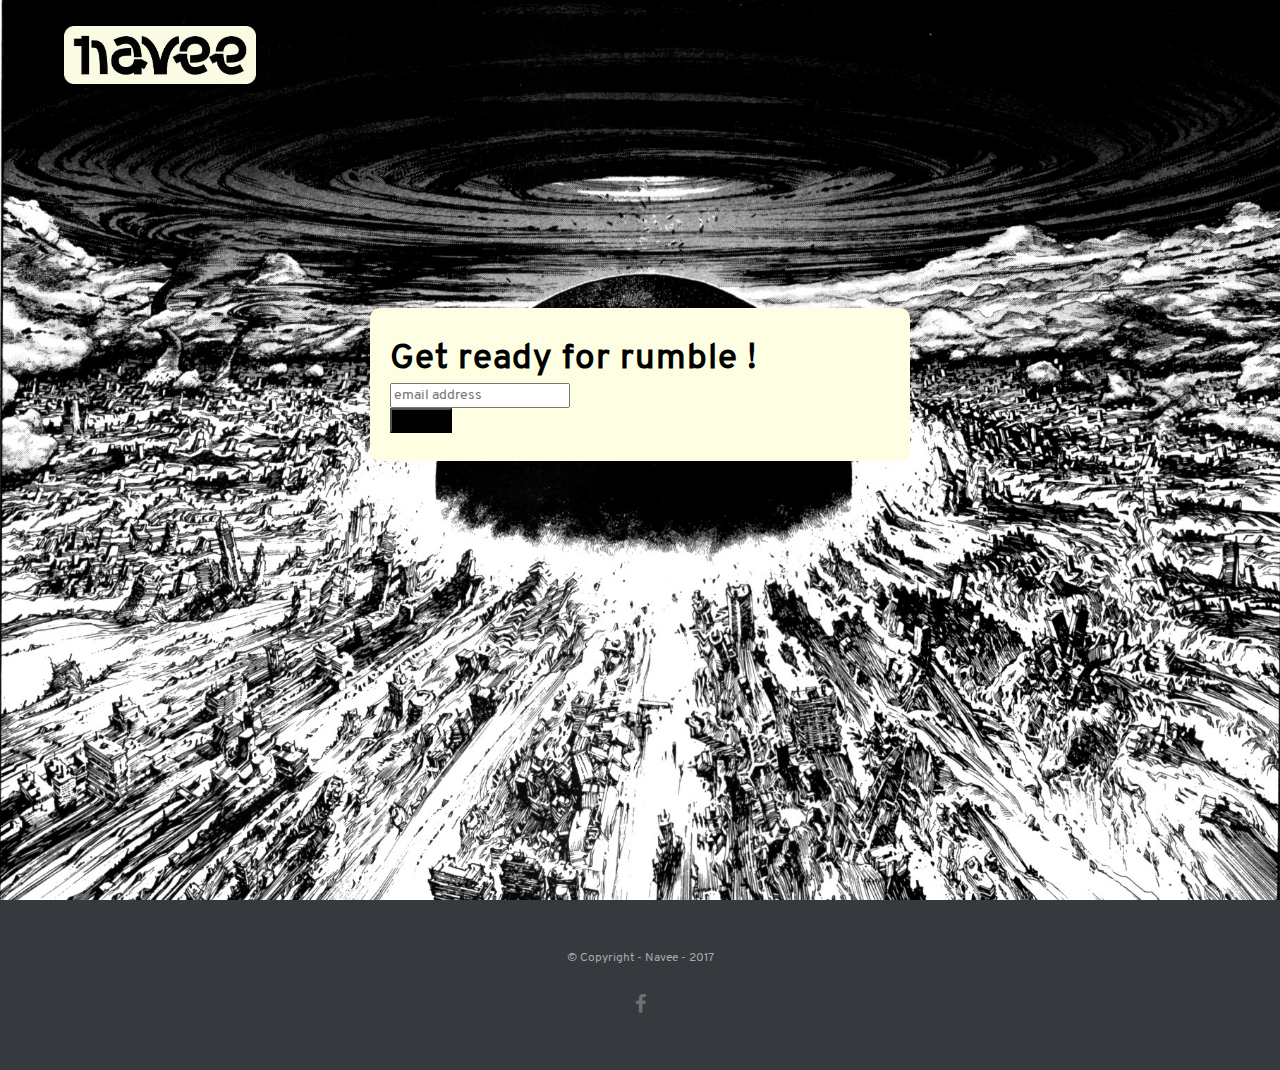
==== commit 7a78df58: "Update files" ====
--- a/joinbeta.html
+++ b/joinbeta.html
@@ -31,14 +31,13 @@
   <body id="page-top">
 
     <header class="masthead login_sheet">
-  	  <img alt="" src="img/LOGO_NAVEE.jpg" id="logo">
+  	  <img alt="" src="img/LOGO_NAVEE.png" id="logo">
       <div class="container h-100" style="padding-top: 100px;">
         <div class="row h-50">
           <div class="col-lg-6 my-auto mx-auto justify-content-center">
           	<div class="div-login">
 				<div class="header-content mx-auto">
-				  <h1 class="mb-2"><span style="font-weight: bold;font-size: 43px;">Join our Beta Test</span>
-				  <br>
+				  <h1 class="mb-2"><span style="font-weight: bold;font-size: 35px;">Get ready for rumble !</span>
 					<link href="//cdn-images.mailchimp.com/embedcode/slim-10_7.css" rel="stylesheet" type="text/css">
 					<style type="text/css">
 						#mc_embed_signup{background:#FEFEE2; clear:left; font:14px Overpass,Helvetica,Arial,sans-serif; }
@@ -48,7 +47,7 @@
 						<div id="mc_embed_signup_scroll">
 						<input type="email" value="" name="EMAIL" class="email" id="mce-EMAIL" placeholder="email address" required>
 						<div style="position: absolute; left: -5000px;" aria-hidden="true"><input type="text" name="b_b78b849c7e067d301057441fc_73f997a440" tabindex="-1" value=""></div>
-						<div class="clear"><input type="submit" value="Subscribe" name="subscribe" id="mc-embedded-subscribe" class="button" style="background-color: black;"></div>
+						<div class="clear"><input type="submit" value="Join us" name="subscribe" id="mc-embedded-subscribe" class="button" style="background-color: black;"></div>
 						</div>
 					</form>
 					</div>
--- a/css/new-age.min.css
+++ b/css/new-age.min.css
@@ -2,4 +2,4 @@
  * Start Bootstrap - New Age v4.0.0-beta (http://startbootstrap.com/template-overviews/new-age)
  * Copyright 2013-2017 Start Bootstrap
  * Licensed under MIT (https://github.com/BlackrockDigital/startbootstrap-new-age/blob/master/LICENSE)
- */body,html{width:100%;height:100%;}@font-face {font-family: "Overpass";src: url('../fonts/Overpass-Regular.ttf');}body{font-family: Overpass, Arial, Helvetica, Verdana, sans-serif;}a{color:#fdcc52;-webkit-transition:all .35s;-moz-transition:all .35s;transition:all .35s}a:focus,a:hover{color:#fcbd20}hr{max-width:100px;margin:25px auto 0;border-width:1px;border-color:rgba(34,34,34,.1)}hr.light{border-color:#fff}h1,h2,h3,h4,h5,h6{font-family:Overpass,Catamaran,Helvetica,Arial,sans-serif;font-weight:200;letter-spacing:1px}p{font-size:18px;line-height:1.5;margin-bottom:20px}section{padding:100px 0}section h2{font-size:50px}#mainNav{border-color:rgba(34,34,34,.05);background-color:#fff;-webkit-transition:all .35s;-moz-transition:all .35s;transition:all .35s;font-family:Overpass,Catamaran,Helvetica,Arial,sans-serif;font-weight:200;letter-spacing:1px}#mainNav .navbar-brand{color:#fdcc52;font-family:Overpass,Catamaran,Helvetica,Arial,sans-serif;font-weight:200;letter-spacing:1px}#mainNav .navbar-brand:focus,#mainNav .navbar-brand:hover{color:#fcbd20}#mainNav .navbar-toggler{font-size:12px;padding:8px 10px;color:#222}#mainNav .navbar-nav>li>a{font-size:11px;font-family:Overpass,Lato,Helvetica,Arial,sans-serif;letter-spacing:2px;text-transform:uppercase}#mainNav .navbar-nav>li>a.active{color:#fdcc52!important;background-color:transparent}#mainNav .navbar-nav>li>a.active:hover{background-color:transparent}#mainNav .navbar-nav>li>a,#mainNav .navbar-nav>li>a:focus{color:#222}#mainNav .navbar-nav>li>a:focus:hover,#mainNav .navbar-nav>li>a:hover{color:#fdcc52}@media (min-width:992px){#mainNav{border-color:transparent;background-color:transparent}#mainNav .navbar-brand{color:fade(white,70%)}#mainNav .navbar-brand:focus,#mainNav .navbar-brand:hover{color:#fff}#mainNav .navbar-nav>li>a,#mainNav .navbar-nav>li>a:focus{color:rgba(255,255,255,.7)}#mainNav .navbar-nav>li>a:focus:hover,#mainNav .navbar-nav>li>a:hover{color:#fff}#mainNav.navbar-shrink{border-color:rgba(34,34,34,.1);background-color:#fff}#mainNav.navbar-shrink .navbar-brand{color:#222}#mainNav.navbar-shrink .navbar-brand:focus,#mainNav.navbar-shrink .navbar-brand:hover{color:#fdcc52}#mainNav.navbar-shrink .navbar-nav>li>a,#mainNav.navbar-shrink .navbar-nav>li>a:focus{color:#222}#mainNav.navbar-shrink .navbar-nav>li>a:focus:hover,#mainNav.navbar-shrink .navbar-nav>li>a:hover{color:#fdcc52}}header.masthead{position:relative;width:100%;padding-top:250px;padding-bottom:100px;color:#fff;background:url(../img/COUVERTURE_WEB_NAVEE.png);background-repeat: no-repeat;background-size: cover;}header.masthead .header-content{max-width:500px;margin-bottom:100px;text-align:center}header.masthead .header-content h1{font-size:30px}header.masthead .device-container{max-width:325px;margin-right:auto;margin-left:auto}header.masthead .device-container .screen img{border-radius:3px}@media (min-width:992px){header.masthead{height:100vh;min-height:775px;padding-top:0;padding-bottom:0}header.masthead .header-content{margin-bottom:0;text-align:left}header.masthead .header-content h1{font-size:50px}header.masthead .device-container{max-width:325px}}section.download{position:relative;padding:150px 0}section.download h2{font-size:50px;margin-top:0}section.download .badges .badge-link{display:block;margin-bottom:25px}section.download .badges .badge-link:last-child{margin-bottom:0}section.download .badges .badge-link img{height:60px}@media (min-width:768px){section.download .badges .badge-link{display:inline-block;margin-bottom:0}}@media (min-width:768px){section.download h2{font-size:70px}}section.features .section-heading{margin-bottom:100px}section.features .section-heading h2{margin-top:0}section.features .section-heading p{margin-bottom:0}section.features .device-container,section.features .feature-item{max-width:325px;margin:0 auto}section.features .device-container{margin-bottom:100px}@media (min-width:992px){section.features .device-container{margin-bottom:0}}section.features .feature-item{padding-top:50px;padding-bottom:50px;text-align:center}section.features .feature-item h3{font-size:30px}section.features .feature-item i{font-size:80px;display:block;margin-bottom:15px;background:-webkit-linear-gradient(to left,#7b4397,#dc2430);background:linear-gradient(to left,#7b4397,#dc2430);-webkit-background-clip:text;-webkit-text-fill-color:transparent}section.cta{position:relative;background-color: #191919;background-position:center;-webkit-background-size:cover;-moz-background-size:cover;-o-background-size:cover;background-size:cover}section.cta .cta-content{position:relative;z-index:1}section.cta .cta-content h2{font-size:50px;max-width:450px;margin-top:0;margin-bottom:25px;color:#fff}@media (min-width:768px){section.cta .cta-content h2{font-size:80px}}section.cta .overlay{position:absolute;top:0;left:0;width:100%;height:100%;}section.contact{text-align:center}section.contact h2{margin-top:0;margin-bottom:25px}section.contact h2 i{color:#dd4b39}section.contact ul.list-social{margin-bottom:0}section.contact ul.list-social li a{font-size:40px;line-height:80px;display:block;width:80px;height:80px;color:#fff;border-radius:100%}section.contact ul.list-social li.social-twitter a{background-color:#1da1f2}section.contact ul.list-social li.social-twitter a:hover{background-color:#0d95e8}section.contact ul.list-social li.social-facebook a{background-color:#3b5998}section.contact ul.list-social li.social-facebook a:hover{background-color:#344e86}section.contact ul.list-social li.social-google-plus a{background-color:#dd4b39}section.contact ul.list-social li.social-google-plus a:hover{background-color:#d73925}footer{padding:25px 0;text-align:center;color:#a7abb1;background-color:#36393d;}footer p{font-size:12px;margin:0}footer ul{margin-bottom:0}footer ul li a{font-size:12px;color:rgba(255,255,255,.3)}footer ul li a.active,footer ul li a:active,footer ul li a:focus,footer ul li a:hover{text-decoration:none}.bg-primary{background:#fdcc52;background:-webkit-linear-gradient(#fdcc52,#fdc539);background:linear-gradient(#fdcc52,#fdc539)}.text-primary{color:#fdcc52}.no-gutter>[class*=col-]{padding-right:0;padding-left:0}.btn-outline{color:#fff;border:1px solid;border-color:#fff}.btn-outline.active,.btn-outline:active,.btn-outline:focus,.btn-outline:hover{color:#fff;border-color:#fdcc52;background-color:#fdcc52}.btn{border-radius:300px;font-family:Lato,Helvetica,Arial,sans-serif;letter-spacing:2px;text-transform:uppercase}.btn-xl{font-size:11px;padding:15px 45px}#footer1{display:inline;}#footer2{display:inline;}#contact{background:#FEFEE2!important;color:black;}.emoji{display:inline;width:1em;}#signup{font-weight:bold;background-color:#FEFEE2;border-color: #FEFEE2;font-size: 20px;border-radius: 5px;color:black;}#signin{font-weight:bold;float:right;margin-right: 1%;margin-top:1%;background-color:#FEFEE2;border-color: #FEFEE2;font-size: 12px;border-radius: 5px;color: black;}.img-Mangas{width: 120%;padding: 10px;}device-container h3{font-weight: bold;}.button-SignUp:hover{background-color: #f10000;border-color: #f10000;}.forfait{background-color: white;color: black;padding: 10%;border-radius: 10px;text-align: left;}.forfaithover:hover{margin-top: -2%;margin-left: -1%;box-shadow: 8px 8px 12px #555;}.item-disabled{color:#c1c3c6;}.getnavee{background-color:#191919;border-color: #191919;font-size: 14px;border-radius: 5px;}.list-forfait li:before{content: "✓";margin-right: 2%;}@media (max-width: 991px){.col-lg-4 {padding-top:40px;}}@media (max-width: 991px){#signin {position: absolute;top:0;right:0;}}#logo{width: 15%;margin-left: 5%;margin-top: 2%;border-radius: 30px;}@media (max-width: 991px){#logo {position:absolute;left: 0;top: 0;width: 35%;border-radius: 15px;}}#download{background:#191919!important;color:#FEFEE2}#features{background:#FEFEE2;}.div-login{background-color:#FEFEE2;color: black;padding: 20px 0px;border-radius: 10px;max-height: 80vh;overflow: auto;}.div-login label{font-size: 20px;}.login_sheet{background: url(../img/akira.jpg)!important;}.newcomer_sheet{background-color:black;background: url("../img/One Piece.png")!important;}.login_sheet,.newcomer_sheet{background-position: center!important;background-repeat: no-repeat!important;background-size: auto;background-size: cover!important;}.div-chatbot{max-height: 80vh;color: black;padding: 20px 0px;border-radius: 10px;}#footer2 a{font-size: 20px;}.filtresoon{position:absolute;width:100%;height:100%;background-color:black; opacity:0.65;z-index:1;filter:alpha(opacity=65);margin: -10%;width: 93%;height: 101%;border-radius: 10px;color: white;text-align: center;}.filtresoon p{margin-top: 70%;font-size: 30px;}+ */body,html{width:100%;height:100%;}@font-face {font-family: "Overpass";src: url('../fonts/Overpass-Regular.ttf');}body{font-family: Overpass, Arial, Helvetica, Verdana, sans-serif;}a{color:#fdcc52;-webkit-transition:all .35s;-moz-transition:all .35s;transition:all .35s}a:focus,a:hover{color:#fcbd20}hr{max-width:100px;margin:25px auto 0;border-width:1px;border-color:rgba(34,34,34,.1)}hr.light{border-color:#fff}h1,h2,h3,h4,h5,h6{font-family:Overpass,Catamaran,Helvetica,Arial,sans-serif;font-weight:200;letter-spacing:1px}p{font-size:18px;line-height:1.5;margin-bottom:20px}section{padding:100px 0}section h2{font-size:50px}#mainNav{border-color:rgba(34,34,34,.05);background-color:#fff;-webkit-transition:all .35s;-moz-transition:all .35s;transition:all .35s;font-family:Overpass,Catamaran,Helvetica,Arial,sans-serif;font-weight:200;letter-spacing:1px}#mainNav .navbar-brand{color:#fdcc52;font-family:Overpass,Catamaran,Helvetica,Arial,sans-serif;font-weight:200;letter-spacing:1px}#mainNav .navbar-brand:focus,#mainNav .navbar-brand:hover{color:#fcbd20}#mainNav .navbar-toggler{font-size:12px;padding:8px 10px;color:#222}#mainNav .navbar-nav>li>a{font-size:11px;font-family:Overpass,Lato,Helvetica,Arial,sans-serif;letter-spacing:2px;text-transform:uppercase}#mainNav .navbar-nav>li>a.active{color:#fdcc52!important;background-color:transparent}#mainNav .navbar-nav>li>a.active:hover{background-color:transparent}#mainNav .navbar-nav>li>a,#mainNav .navbar-nav>li>a:focus{color:#222}#mainNav .navbar-nav>li>a:focus:hover,#mainNav .navbar-nav>li>a:hover{color:#fdcc52}@media (min-width:992px){#mainNav{border-color:transparent;background-color:transparent}#mainNav .navbar-brand{color:fade(white,70%)}#mainNav .navbar-brand:focus,#mainNav .navbar-brand:hover{color:#fff}#mainNav .navbar-nav>li>a,#mainNav .navbar-nav>li>a:focus{color:rgba(255,255,255,.7)}#mainNav .navbar-nav>li>a:focus:hover,#mainNav .navbar-nav>li>a:hover{color:#fff}#mainNav.navbar-shrink{border-color:rgba(34,34,34,.1);background-color:#fff}#mainNav.navbar-shrink .navbar-brand{color:#222}#mainNav.navbar-shrink .navbar-brand:focus,#mainNav.navbar-shrink .navbar-brand:hover{color:#fdcc52}#mainNav.navbar-shrink .navbar-nav>li>a,#mainNav.navbar-shrink .navbar-nav>li>a:focus{color:#222}#mainNav.navbar-shrink .navbar-nav>li>a:focus:hover,#mainNav.navbar-shrink .navbar-nav>li>a:hover{color:#fdcc52}}header.masthead{position:relative;width:100%;padding-top:250px;padding-bottom:100px;color:#fff;background:url(../img/COUVERTURE_WEB_NAVEE.png);background-repeat: no-repeat;background-size: cover;}header.masthead .header-content{max-width:500px;margin-bottom:100px;text-align:center}header.masthead .header-content h1{font-size:30px}header.masthead .device-container{max-width:325px;margin-right:auto;margin-left:auto}header.masthead .device-container .screen img{border-radius:3px}@media (min-width:992px){header.masthead{height:100vh;min-height:775px;padding-top:0;padding-bottom:0}header.masthead .header-content{margin-bottom:0;text-align:left}header.masthead .header-content h1{font-size:50px}header.masthead .device-container{max-width:325px}}section.download{position:relative;padding:150px 0}section.download h2{font-size:50px;margin-top:0}section.download .badges .badge-link{display:block;margin-bottom:25px}section.download .badges .badge-link:last-child{margin-bottom:0}section.download .badges .badge-link img{height:60px}@media (min-width:768px){section.download .badges .badge-link{display:inline-block;margin-bottom:0}}@media (min-width:768px){section.download h2{font-size:70px}}section.features .section-heading{margin-bottom:100px}section.features .section-heading h2{margin-top:0}section.features .section-heading p{margin-bottom:0}section.features .device-container,section.features .feature-item{max-width:325px;margin:0 auto}section.features .device-container{margin-bottom:100px}@media (min-width:992px){section.features .device-container{margin-bottom:0}}section.features .feature-item{padding-top:50px;padding-bottom:50px;text-align:center}section.features .feature-item h3{font-size:30px}section.features .feature-item i{font-size:80px;display:block;margin-bottom:15px;background:-webkit-linear-gradient(to left,#7b4397,#dc2430);background:linear-gradient(to left,#7b4397,#dc2430);-webkit-background-clip:text;-webkit-text-fill-color:transparent}section.cta{position:relative;background-color: #191919;background-position:center;-webkit-background-size:cover;-moz-background-size:cover;-o-background-size:cover;background-size:cover}section.cta .cta-content{position:relative;z-index:1}section.cta .cta-content h2{font-size:50px;max-width:450px;margin-top:0;margin-bottom:25px;color:#fff}@media (min-width:768px){section.cta .cta-content h2{font-size:80px}}section.cta .overlay{position:absolute;top:0;left:0;width:100%;height:100%;}section.contact{text-align:center}section.contact h2{margin-top:0;margin-bottom:25px}section.contact h2 i{color:#dd4b39}section.contact ul.list-social{margin-bottom:0}section.contact ul.list-social li a{font-size:40px;line-height:80px;display:block;width:80px;height:80px;color:#fff;border-radius:100%}section.contact ul.list-social li.social-twitter a{background-color:#1da1f2}section.contact ul.list-social li.social-twitter a:hover{background-color:#0d95e8}section.contact ul.list-social li.social-facebook a{background-color:#3b5998}section.contact ul.list-social li.social-facebook a:hover{background-color:#344e86}section.contact ul.list-social li.social-google-plus a{background-color:#dd4b39}section.contact ul.list-social li.social-google-plus a:hover{background-color:#d73925}footer{padding:25px 0;text-align:center;color:#a7abb1;background-color:#36393d;}footer p{font-size:12px;margin:0}footer ul{margin-bottom:0}footer ul li a{font-size:12px;color:rgba(255,255,255,.3)}footer ul li a.active,footer ul li a:active,footer ul li a:focus,footer ul li a:hover{text-decoration:none}.bg-primary{background:#fdcc52;background:-webkit-linear-gradient(#fdcc52,#fdc539);background:linear-gradient(#fdcc52,#fdc539)}.text-primary{color:#fdcc52}.no-gutter>[class*=col-]{padding-right:0;padding-left:0}.btn-outline{color:#fff;border:1px solid;border-color:#fff}.btn-outline.active,.btn-outline:active,.btn-outline:focus,.btn-outline:hover{color:#fff;border-color:#fdcc52;background-color:#fdcc52}.btn{border-radius:300px;font-family:Lato,Helvetica,Arial,sans-serif;letter-spacing:2px;text-transform:uppercase}.btn-xl{font-size:11px;padding:15px 45px}#footer1{display:inline;}#footer2{display:inline;}#contact{background:#FEFEE2!important;color:black;}.emoji{display:inline;width:1em;}#signup{font-weight:bold;background-color:#FEFEE2;border-color: #FEFEE2;font-size: 20px;border-radius: 5px;color:black;}#signin{font-weight:bold;float:right;margin-right: 1%;margin-top:1%;background-color:#FEFEE2;border-color: #FEFEE2;font-size: 12px;border-radius: 5px;color: black;}.img-Mangas{width: 120%;padding: 10px;}device-container h3{font-weight: bold;}.button-SignUp:hover{background-color: #f10000;border-color: #f10000;}.forfait{background-color: white;color: black;padding: 10%;border-radius: 10px;text-align: left;}.forfaithover:hover{margin-top: -2%;margin-left: -1%;box-shadow: 8px 8px 12px #555;}.item-disabled{color:#c1c3c6;}.getnavee{background-color:#191919;border-color: #191919;font-size: 14px;border-radius: 5px;}.list-forfait li:before{content: "✓";margin-right: 2%;}@media (max-width: 991px){.col-lg-4 {padding-top:40px;}}@media (max-width: 991px){#signin {position: absolute;top:0;right:0;}}#logo{width: 15%;margin-left: 5%;margin-top: 2%;}@media (max-width: 991px){#logo {position:absolute;left: 0;top: 0;width: 35%;}}#download{background:#191919!important;color:#FEFEE2}#features{background:#FEFEE2;}.div-login{background-color:#FEFEE2;color: black;padding: 20px 0px;border-radius: 10px;max-height: 80vh;overflow: auto;}.div-login label{font-size: 20px;}.login_sheet{background: url(../img/akira.jpg)!important;}.newcomer_sheet{background-color:black;background: url("../img/One Piece.png")!important;}.login_sheet,.newcomer_sheet{background-position: center!important;background-repeat: no-repeat!important;background-size: auto;background-size: cover!important;}.div-chatbot{max-height: 80vh;color: black;padding: 20px 0px;border-radius: 10px;}#footer2 a{font-size: 20px;}.filtresoon{position:absolute;width:100%;height:100%;background-color:black; opacity:0.65;z-index:1;filter:alpha(opacity=65);margin: -10%;width: 93%;height: 101%;border-radius: 10px;color: white;text-align: center;}.filtresoon p{margin-top: 70%;font-size: 30px;}